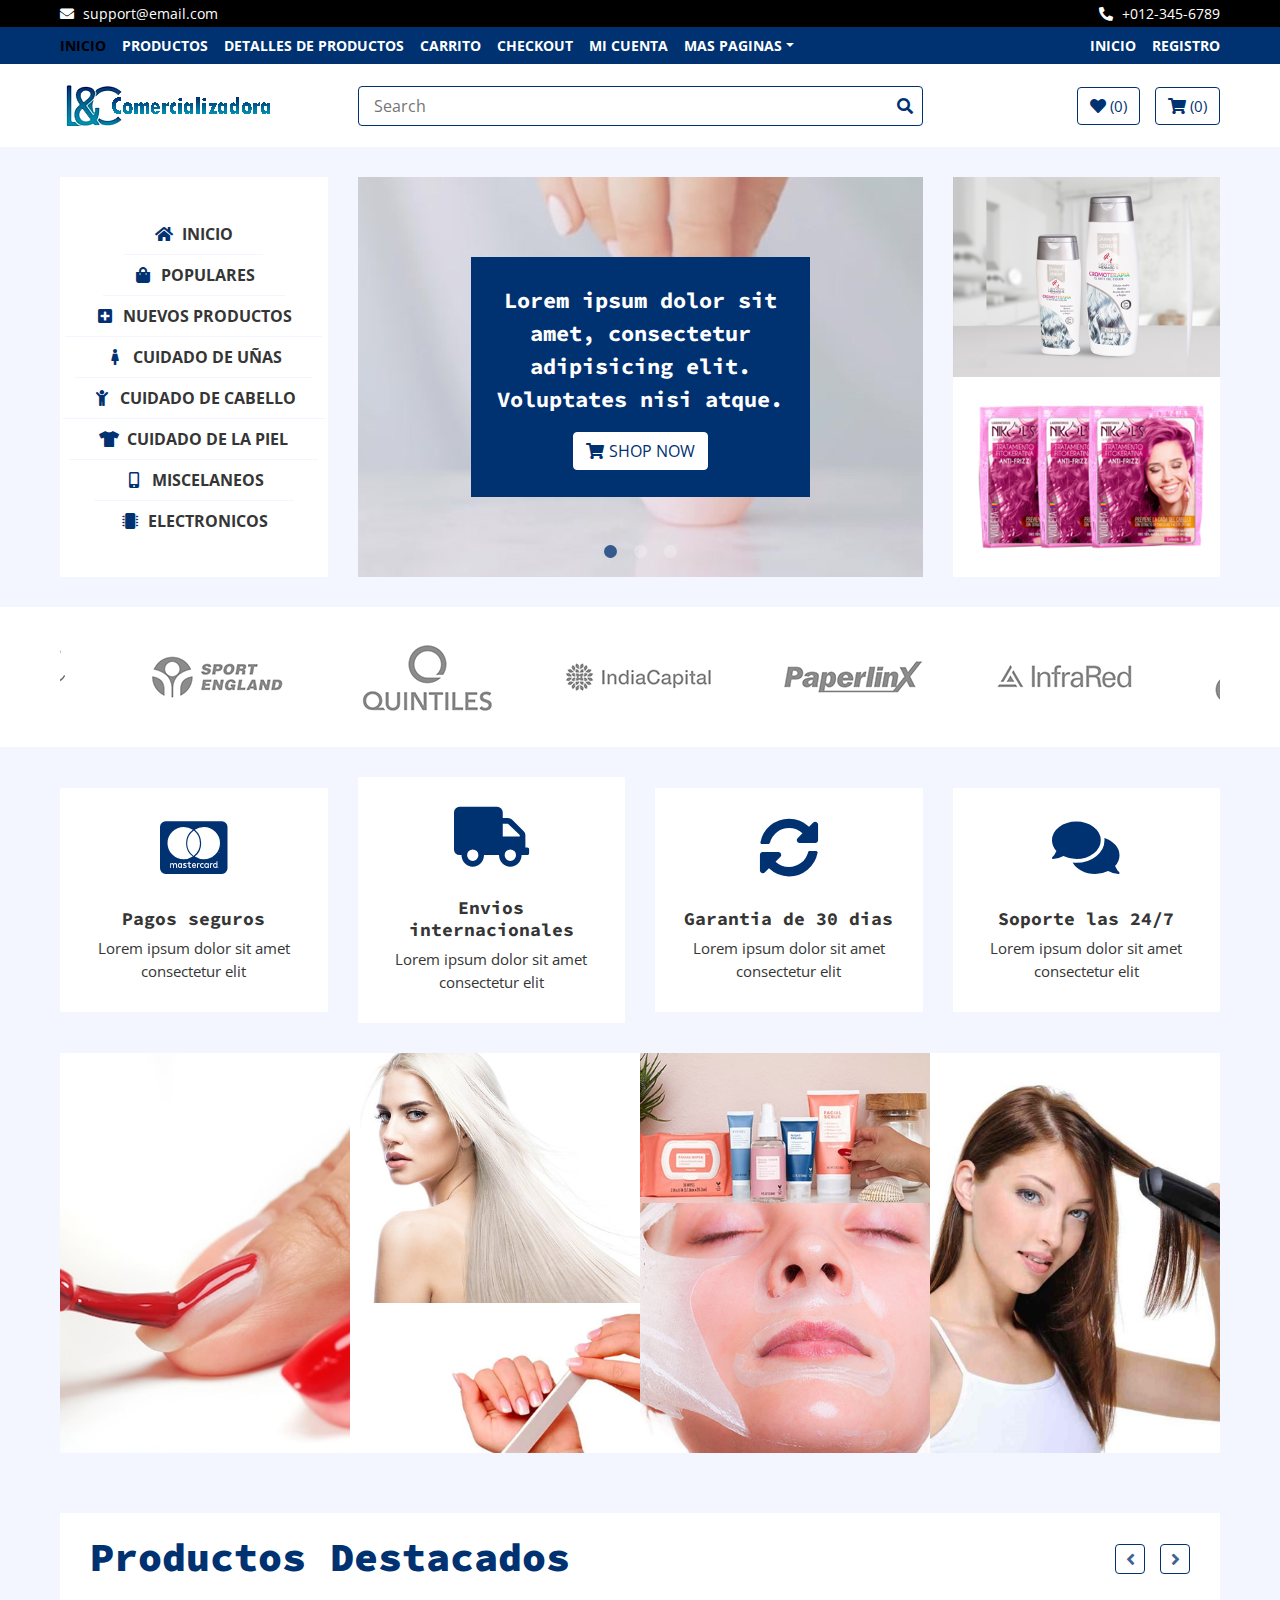
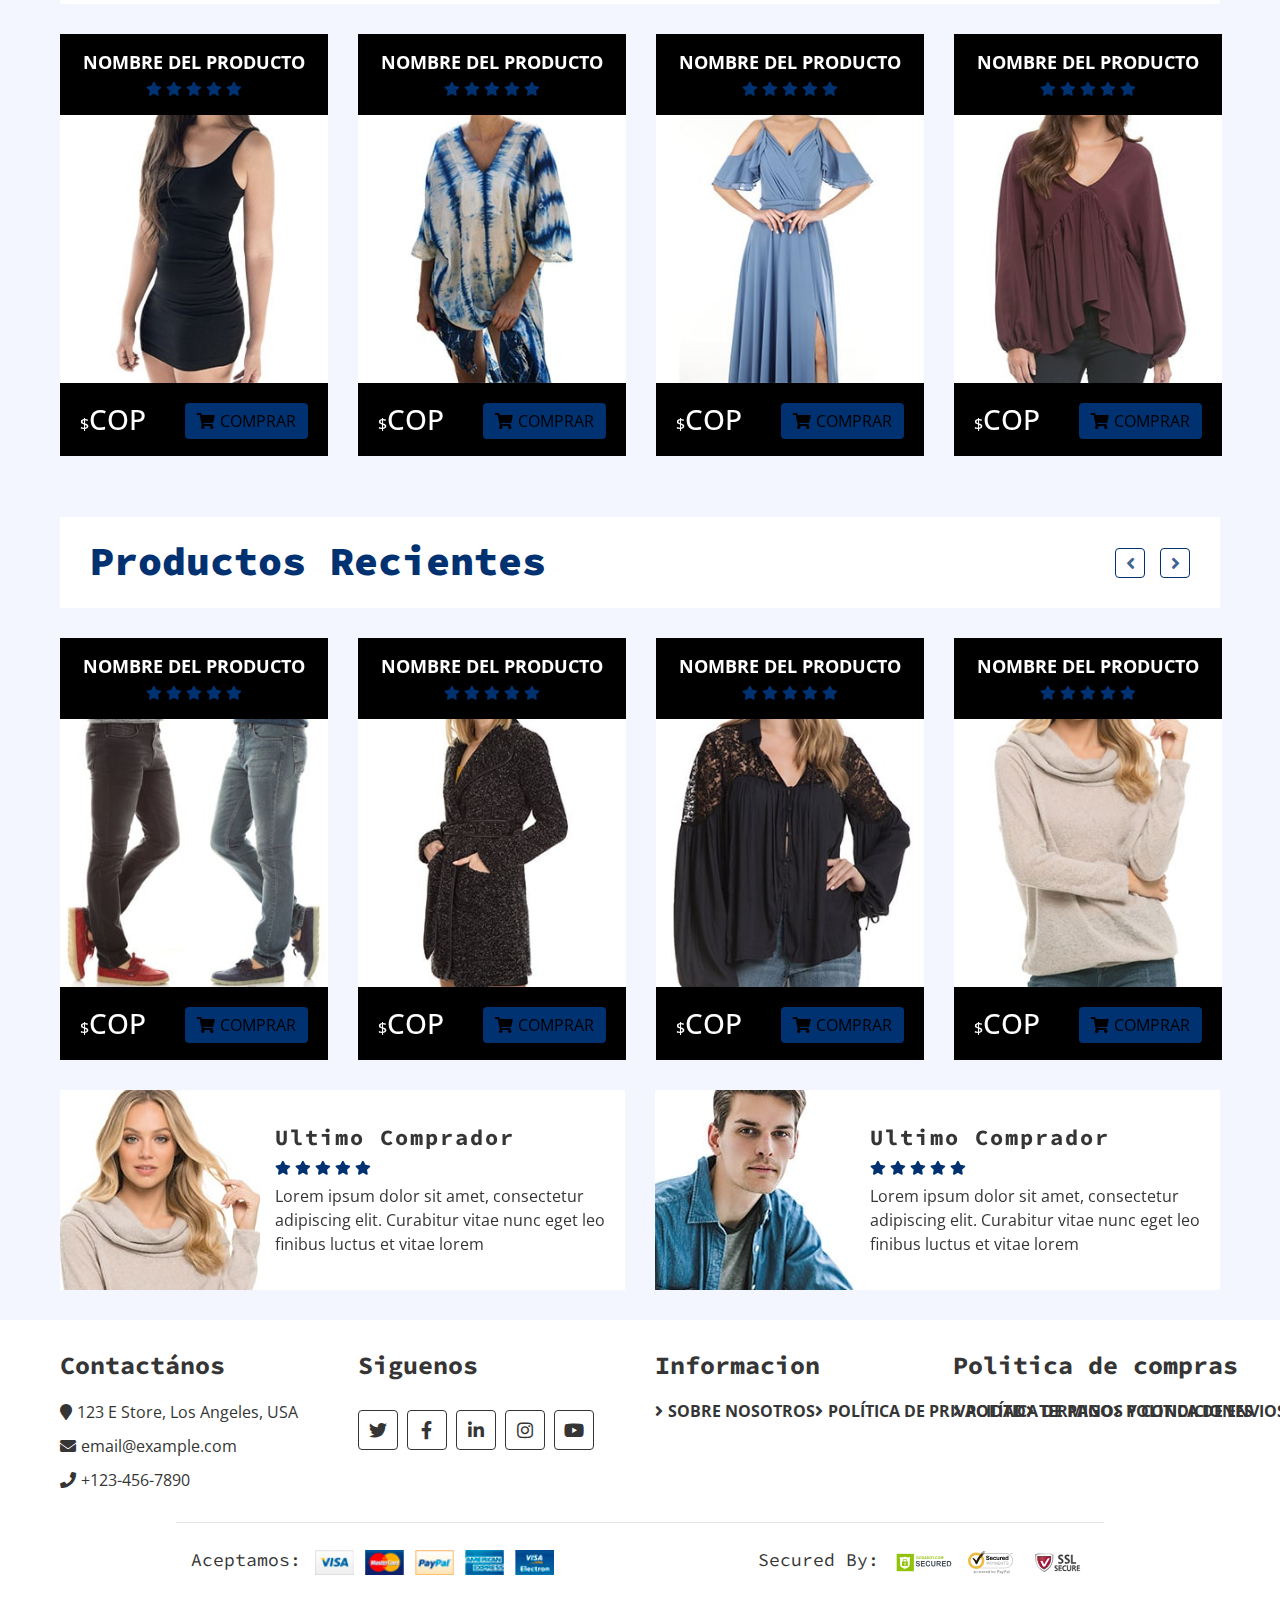
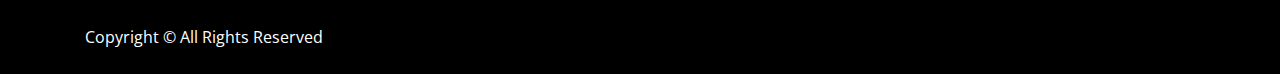
==== index.html @ 641bd8d0 "Prototipo LC" ====
<!DOCTYPE html>
<html lang="en">

<head>
    <meta charset="utf-8">
    <title>E Store - eCommerce HTML Template</title>
    <meta content="width=device-width, initial-scale=1.0" name="viewport">
    <meta content="eCommerce HTML Template Free Download" name="keywords">
    <meta content="eCommerce HTML Template Free Download" name="description">

    <!-- Favicon -->
    <link href="img/favicon.ico" rel="icon">

    <!-- Google Fonts -->
    <link href="https://fonts.googleapis.com/css?family=Open+Sans:300,400|Source+Code+Pro:700,900&display=swap"
        rel="stylesheet">

    <!-- CSS Libraries -->
    <link href="https://stackpath.bootstrapcdn.com/bootstrap/4.4.1/css/bootstrap.min.css" rel="stylesheet">
    <link href="https://cdnjs.cloudflare.com/ajax/libs/font-awesome/5.10.0/css/all.min.css" rel="stylesheet">
    <link href="lib/slick/slick.css" rel="stylesheet">
    <link href="lib/slick/slick-theme.css" rel="stylesheet">

    <!-- Template Stylesheet -->
    <link href="css/style.css" rel="stylesheet">
</head>
<style>
    ul {
        list-style-type: none;
        display: flex;
        margin: 0;
        padding: 0;
        width: 200px;
    }

    li {
        margin: 0 auto;
    }

    a {
        text-decoration: none;
        color: #fff;
        font-size: 16px;
        font-weight: bold;
        text-transform: uppercase;
        transition: color 0.3s ease;


    }

    a:hover {
        color: #f00;
    }
</style>

<body>
    <!-- Top bar Start -->
    <div class="top-bar">
        <div class="container-fluid">
            <div class="row">
                <div class="col-sm-6">
                    <i class="fa fa-envelope"></i>
                    support@email.com
                </div>
                <div class="col-sm-6">
                    <i class="fa fa-phone-alt"></i>
                    +012-345-6789
                </div>
            </div>
        </div>
    </div>
    <!-- Top bar End -->

    <!-- Nav Bar Start -->
    <div class="nav">
        <div class="container-fluid">
            <nav class="navbar navbar-expand-md bg-dark navbar-dark">
                <a href="#" class="navbar-brand">MENU</a>
                <button type="button" class="navbar-toggler" data-toggle="collapse" data-target="#navbarCollapse">
                    <span class="navbar-toggler-icon"></span>
                </button>

                <div class="collapse navbar-collapse justify-content-between" id="navbarCollapse">
                    <div class="navbar-nav mr-auto">
                        <a href="index.html" class="nav-item nav-link active">Inicio</a>
                        <a href="product-list.html" class="nav-item nav-link">Productos</a>
                        <a href="product-detail.html" class="nav-item nav-link">Detalles de Productos</a>
                        <a href="cart.html" class="nav-item nav-link">Carrito</a>
                        <a href="checkout.html" class="nav-item nav-link">Checkout</a>
                        <a href="my-account.html" class="nav-item nav-link">Mi Cuenta</a>
                        <div class="nav-item dropdown">
                            <a href="#" class="nav-link dropdown-toggle" data-toggle="dropdown">Mas Paginas</a>
                            <div class="dropdown-menu">
                                <a href="wishlist.html" class="dropdown-item">Lista Blanca</a>
                                <a href="login.html" class="dropdown-item">Inicio & Registro</a>
                                <a href="contact.html" class="dropdown-item">Contactenos</a>
                            </div>
                        </div>
                    </div>
                    <div class="navbar-nav ml-auto">

                            <a href="#" class="nav-item nav-link">Inicio</a>
                            <a href="#" class="nav-item nav-link">Registro</a>

        
                    </div>
                </div>
            </nav>
        </div>
    </div>
    <!-- Nav Bar End -->

    <!-- Bottom Bar Start -->
    <div class="bottom-bar">
        <div class="container-fluid">
            <div class="row align-items-center">
                <div class="col-md-3">
                    <div class="logo">
                        <a href="index.html">
                            <img src="img/logo.png" alt="Logo">
                        </a>
                    </div>
                </div>
                <div class="col-md-6">
                    <div class="search">
                        <input type="text" placeholder="Search">
                        <button><i class="fa fa-search"></i></button>
                    </div>
                </div>
                <div class="col-md-3">
                    <div class="user">
                        <a href="wishlist.html" class="btn wishlist">
                            <i class="fa fa-heart"></i>
                            <span>(0)</span>
                        </a>
                        <a href="cart.html" class="btn cart">
                            <i class="fa fa-shopping-cart"></i>
                            <span>(0)</span>
                        </a>
                    </div>
                </div>
            </div>
        </div>
    </div>
    <!-- Bottom Bar End -->

    <!-- Main Slider Start -->
    <div class="header">
        <div class="container-fluid">
            <div class="row">
                <div class="col-md-3">
                    <nav class="navbar bg-light">
                        <ul class="navbar-nav">
                            <li class="nav-item">
                                <a class="nav-link" href="#"><i class="fa fa-home"></i>Inicio</a>
                            </li>
                            <li class="nav-item">
                                <a class="nav-link" href="#"><i class="fa fa-shopping-bag"></i>Populares</a>
                            </li>
                            <li class="nav-item">
                                <a class="nav-link" href="#"><i class="fa fa-plus-square"></i>Nuevos productos</a>
                            </li>
                            <li class="nav-item">
                                <a class="nav-link" href="#"><i class="fa fa-female"></i>Cuidado de uñas</a>
                            </li>
                            <li class="nav-item">
                                <a class="nav-link" href="#"><i class="fa fa-child"></i>Cuidado de cabello</a>
                            </li>
                            <li class="nav-item">
                                <a class="nav-link" href="#"><i class="fa fa-tshirt"></i>Cuidado de la piel</a>
                            </li>
                            <li class="nav-item">
                                <a class="nav-link" href="#"><i class="fa fa-mobile-alt"></i>Miscelaneos</a>
                            </li>
                            <li class="nav-item">
                                <a class="nav-link" href="#"><i class="fa fa-microchip"></i>Electronicos</a>
                            </li>
                        </ul>
                    </nav>
                </div>
                <div class="col-md-6">
                    <div class="header-slider normal-slider">
                        <div class="header-slider-item">
                            <img src="img/slider-1.jpg" alt="Slider Image" />
                            <div class="header-slider-caption">
                                <p>Lorem ipsum dolor sit amet, consectetur adipisicing elit. Voluptates nisi atque.</p>
                                <a class="btn" href=""><i class="fa fa-shopping-cart"></i>Shop Now</a>
                            </div>
                        </div>
                        <div class="header-slider-item">
                            <img src="img/slider-2.jpg" alt="Slider Image" />
                            <div class="header-slider-caption">
                                <p>Lorem ipsum dolor sit amet, consectetur adipisicing elit. Voluptates nisi atque.</p>
                                <a class="btn" href=""><i class="fa fa-shopping-cart"></i>Shop Now</a>
                            </div>
                        </div>
                        <div class="header-slider-item">
                            <img src="img/slider-3.jpg" alt="Slider Image" />
                            <div class="header-slider-caption">
                                <p>Lorem ipsum dolor sit amet, consectetur adipisicing elit. Voluptates nisi atque.</p>
                                <a class="btn" href=""><i class="fa fa-shopping-cart"></i>Shop Now</a>
                            </div>
                        </div>
                    </div>
                </div>
                <div class="col-md-3">
                    <div class="header-img">
                        <div class="img-item">
                            <img src="img/category-1.jpg" />
                            <a class="img-text" href="">
                                <p>Lorem ipsum dolor sit amet, consectetur adipisicing elit. Voluptates nisi atque.</p>
                            </a>
                        </div>
                        <div class="img-item">
                            <img src="img/category-2.jpg" />
                            <a class="img-text" href="">
                                <p>Lorem ipsum dolor sit amet, consectetur adipisicing elit. Voluptates nisi atque.</p>
                            </a>
                        </div>
                    </div>
                </div>
            </div>
        </div>
    </div>
    <!-- Main Slider End -->

    <!-- Brand Start -->
    <div class="brand">
        <div class="container-fluid">
            <div class="brand-slider">
                <div class="brand-item"><img src="img/brand-1.png" alt=""></div>
                <div class="brand-item"><img src="img/brand-2.png" alt=""></div>
                <div class="brand-item"><img src="img/brand-3.png" alt=""></div>
                <div class="brand-item"><img src="img/brand-4.png" alt=""></div>
                <div class="brand-item"><img src="img/brand-5.png" alt=""></div>
                <div class="brand-item"><img src="img/brand-6.png" alt=""></div>
            </div>
        </div>
    </div>
    <!-- Brand End -->

    <!-- Feature Start-->
    <div class="feature">
        <div class="container-fluid">
            <div class="row align-items-center">
                <div class="col-lg-3 col-md-6 feature-col">
                    <div class="feature-content">
                        <i class="fab fa-cc-mastercard"></i>
                        <h2>Pagos seguros</h2>
                        <p>
                            Lorem ipsum dolor sit amet consectetur elit
                        </p>
                    </div>
                </div>
                <div class="col-lg-3 col-md-6 feature-col">
                    <div class="feature-content">
                        <i class="fa fa-truck"></i>
                        <h2>Envios internacionales</h2>
                        <p>
                            Lorem ipsum dolor sit amet consectetur elit
                        </p>
                    </div>
                </div>
                <div class="col-lg-3 col-md-6 feature-col">
                    <div class="feature-content">
                        <i class="fa fa-sync-alt"></i>
                        <h2>Garantia de 30 dias</h2>
                        <p>
                            Lorem ipsum dolor sit amet consectetur elit
                        </p>
                    </div>
                </div>
                <div class="col-lg-3 col-md-6 feature-col">
                    <div class="feature-content">
                        <i class="fa fa-comments"></i>
                        <h2>Soporte las 24/7</h2>
                        <p>
                            Lorem ipsum dolor sit amet consectetur elit
                        </p>
                    </div>
                </div>
            </div>
        </div>
    </div>
    <!-- Feature End-->

    <!-- Category Start-->
    <div class="category">
        <div class="container-fluid">
            <div class="row">
                <div class="col-md-3">
                    <div class="category-item ch-400">
                        <img src="img/category-3.jpg" />
                        <a class="category-name" href="">
                            <p>SLorem ipsum dolor sit amet consectetur elite</p>
                        </a>
                    </div>
                </div>
                <div class="col-md-3">
                    <div class="category-item ch-250">
                        <img src="img/category-4.jpg" />
                        <a class="category-name" href="">
                            <p>Lorem ipsum dolor sit amet consectetur elit</p>
                        </a>
                    </div>
                    <div class="category-item ch-150">
                        <img src="img/category-5.jpg" />
                        <a class="category-name" href="">
                            <p>Lorem ipsum dolor sit amet consectetur elit</p>
                        </a>
                    </div>
                </div>
                <div class="col-md-3">
                    <div class="category-item ch-150">
                        <img src="img/category-6.jpg" />
                        <a class="category-name" href="">
                            <p>Lorem ipsum dolor sit amet consectetur elit</p>
                        </a>
                    </div>
                    <div class="category-item ch-250">
                        <img src="img/category-7.jpg" />
                        <a class="category-name" href="">
                            <p>Lorem ipsum dolor sit amet consectetur elit</p>
                        </a>
                    </div>
                </div>
                <div class="col-md-3">
                    <div class="category-item ch-400">
                        <img src="img/category-8.jpg" />
                        <a class="category-name" href="">
                            <p>Lorem ipsum dolor sit amet consectetur elit</p>
                        </a>
                    </div>
                </div>
            </div>
        </div>
    </div>
    <!-- Category End-->



    <!-- Featured Product Start -->
    <div class="featured-product product">
        <div class="container-fluid">
            <div class="section-header">
                <h1>Productos Destacados</h1>
            </div>
            <div class="row align-items-center product-slider product-slider-4">
                <div class="col-lg-3">
                    <div class="product-item">
                        <div class="product-title">
                            <a href="#">Nombre del producto</a>
                            <div class="ratting">
                                <i class="fa fa-star"></i>
                                <i class="fa fa-star"></i>
                                <i class="fa fa-star"></i>
                                <i class="fa fa-star"></i>
                                <i class="fa fa-star"></i>
                            </div>
                        </div>
                        <div class="product-image">
                            <a href="product-detail.html">
                                <img src="img/product-1.jpg" alt="Product Image">
                            </a>
                            <div class="product-action">
                                <a href="#"><i class="fa fa-cart-plus"></i></a>
                                <a href="#"><i class="fa fa-heart"></i></a>
                                <a href="#"><i class="fa fa-search"></i></a>
                            </div>
                        </div>
                        <div class="product-price">
                            <h3><span>$</span>COP</h3>
                            <a class="btn" href=""><i class="fa fa-shopping-cart"></i>Comprar</a>
                        </div>
                    </div>
                </div>
                <div class="col-lg-3">
                    <div class="product-item">
                        <div class="product-title">
                            <a href="#">Nombre del producto</a>
                            <div class="ratting">
                                <i class="fa fa-star"></i>
                                <i class="fa fa-star"></i>
                                <i class="fa fa-star"></i>
                                <i class="fa fa-star"></i>
                                <i class="fa fa-star"></i>
                            </div>
                        </div>
                        <div class="product-image">
                            <a href="product-detail.html">
                                <img src="img/product-2.jpg" alt="Product Image">
                            </a>
                            <div class="product-action">
                                <a href="#"><i class="fa fa-cart-plus"></i></a>
                                <a href="#"><i class="fa fa-heart"></i></a>
                                <a href="#"><i class="fa fa-search"></i></a>
                            </div>
                        </div>
                        <div class="product-price">
                            <h3><span>$</span>COP</h3>
                            <a class="btn" href=""><i class="fa fa-shopping-cart"></i>Comprar</a>
                        </div>
                    </div>
                </div>
                <div class="col-lg-3">
                    <div class="product-item">
                        <div class="product-title">
                            <a href="#">Nombre del producto</a>
                            <div class="ratting">
                                <i class="fa fa-star"></i>
                                <i class="fa fa-star"></i>
                                <i class="fa fa-star"></i>
                                <i class="fa fa-star"></i>
                                <i class="fa fa-star"></i>
                            </div>
                        </div>
                        <div class="product-image">
                            <a href="product-detail.html">
                                <img src="img/product-3.jpg" alt="Product Image">
                            </a>
                            <div class="product-action">
                                <a href="#"><i class="fa fa-cart-plus"></i></a>
                                <a href="#"><i class="fa fa-heart"></i></a>
                                <a href="#"><i class="fa fa-search"></i></a>
                            </div>
                        </div>
                        <div class="product-price">
                            <h3><span>$</span>COP</h3>
                            <a class="btn" href=""><i class="fa fa-shopping-cart"></i>Comprar</a>
                        </div>
                    </div>
                </div>
                <div class="col-lg-3">
                    <div class="product-item">
                        <div class="product-title">
                            <a href="#">Nombre del producto</a>
                            <div class="ratting">
                                <i class="fa fa-star"></i>
                                <i class="fa fa-star"></i>
                                <i class="fa fa-star"></i>
                                <i class="fa fa-star"></i>
                                <i class="fa fa-star"></i>
                            </div>
                        </div>
                        <div class="product-image">
                            <a href="product-detail.html">
                                <img src="img/product-4.jpg" alt="Product Image">
                            </a>
                            <div class="product-action">
                                <a href="#"><i class="fa fa-cart-plus"></i></a>
                                <a href="#"><i class="fa fa-heart"></i></a>
                                <a href="#"><i class="fa fa-search"></i></a>
                            </div>
                        </div>
                        <div class="product-price">
                            <h3><span>$</span>COP</h3>
                            <a class="btn" href=""><i class="fa fa-shopping-cart"></i>Comprar</a>
                        </div>
                    </div>
                </div>
                <div class="col-lg-3">
                    <div class="product-item">
                        <div class="product-title">
                            <a href="#">Nombre del producto</a>
                            <div class="ratting">
                                <i class="fa fa-star"></i>
                                <i class="fa fa-star"></i>
                                <i class="fa fa-star"></i>
                                <i class="fa fa-star"></i>
                                <i class="fa fa-star"></i>
                            </div>
                        </div>
                        <div class="product-image">
                            <a href="product-detail.html">
                                <img src="img/product-5.jpg" alt="Product Image">
                            </a>
                            <div class="product-action">
                                <a href="#"><i class="fa fa-cart-plus"></i></a>
                                <a href="#"><i class="fa fa-heart"></i></a>
                                <a href="#"><i class="fa fa-search"></i></a>
                            </div>
                        </div>
                        <div class="product-price">
                            <h3><span>$</span>COP</h3>
                            <a class="btn" href=""><i class="fa fa-shopping-cart"></i>Comprar</a>
                        </div>
                    </div>
                </div>
            </div>
        </div>
    </div>
    <!-- Featured Product End -->


    <!-- Recent Product Start -->
    <div class="recent-product product">
        <div class="container-fluid">
            <div class="section-header">
                <h1>Productos Recientes</h1>
            </div>
            <div class="row align-items-center product-slider product-slider-4">
                <div class="col-lg-3">
                    <div class="product-item">
                        <div class="product-title">
                            <a href="#">Nombre del producto</a>
                            <div class="ratting">
                                <i class="fa fa-star"></i>
                                <i class="fa fa-star"></i>
                                <i class="fa fa-star"></i>
                                <i class="fa fa-star"></i>
                                <i class="fa fa-star"></i>
                            </div>
                        </div>
                        <div class="product-image">
                            <a href="product-detail.html">
                                <img src="img/product-6.jpg" alt="Product Image">
                            </a>
                            <div class="product-action">
                                <a href="#"><i class="fa fa-cart-plus"></i></a>
                                <a href="#"><i class="fa fa-heart"></i></a>
                                <a href="#"><i class="fa fa-search"></i></a>
                            </div>
                        </div>
                        <div class="product-price">
                            <h3><span>$</span>COP</h3>
                            <a class="btn" href=""><i class="fa fa-shopping-cart"></i>Comprar</a>
                        </div>
                    </div>
                </div>
                <div class="col-lg-3">
                    <div class="product-item">
                        <div class="product-title">
                            <a href="#">Nombre del producto</a>
                            <div class="ratting">
                                <i class="fa fa-star"></i>
                                <i class="fa fa-star"></i>
                                <i class="fa fa-star"></i>
                                <i class="fa fa-star"></i>
                                <i class="fa fa-star"></i>
                            </div>
                        </div>
                        <div class="product-image">
                            <a href="product-detail.html">
                                <img src="img/product-7.jpg" alt="Product Image">
                            </a>
                            <div class="product-action">
                                <a href="#"><i class="fa fa-cart-plus"></i></a>
                                <a href="#"><i class="fa fa-heart"></i></a>
                                <a href="#"><i class="fa fa-search"></i></a>
                            </div>
                        </div>
                        <div class="product-price">
                            <h3><span>$</span>COP</h3>
                            <a class="btn" href=""><i class="fa fa-shopping-cart"></i>Comprar</a>
                        </div>
                    </div>
                </div>
                <div class="col-lg-3">
                    <div class="product-item">
                        <div class="product-title">
                            <a href="#">Nombre del producto</a>
                            <div class="ratting">
                                <i class="fa fa-star"></i>
                                <i class="fa fa-star"></i>
                                <i class="fa fa-star"></i>
                                <i class="fa fa-star"></i>
                                <i class="fa fa-star"></i>
                            </div>
                        </div>
                        <div class="product-image">
                            <a href="product-detail.html">
                                <img src="img/product-8.jpg" alt="Product Image">
                            </a>
                            <div class="product-action">
                                <a href="#"><i class="fa fa-cart-plus"></i></a>
                                <a href="#"><i class="fa fa-heart"></i></a>
                                <a href="#"><i class="fa fa-search"></i></a>
                            </div>
                        </div>
                        <div class="product-price">
                            <h3><span>$</span>COP</h3>
                            <a class="btn" href=""><i class="fa fa-shopping-cart"></i>Comprar</a>
                        </div>
                    </div>
                </div>
                <div class="col-lg-3">
                    <div class="product-item">
                        <div class="product-title">
                            <a href="#">Nombre del producto</a>
                            <div class="ratting">
                                <i class="fa fa-star"></i>
                                <i class="fa fa-star"></i>
                                <i class="fa fa-star"></i>
                                <i class="fa fa-star"></i>
                                <i class="fa fa-star"></i>
                            </div>
                        </div>
                        <div class="product-image">
                            <a href="product-detail.html">
                                <img src="img/product-9.jpg" alt="Product Image">
                            </a>
                            <div class="product-action">
                                <a href="#"><i class="fa fa-cart-plus"></i></a>
                                <a href="#"><i class="fa fa-heart"></i></a>
                                <a href="#"><i class="fa fa-search"></i></a>
                            </div>
                        </div>
                        <div class="product-price">
                            <h3><span>$</span>COP</h3>
                            <a class="btn" href=""><i class="fa fa-shopping-cart"></i>Comprar</a>
                        </div>
                    </div>
                </div>
                <div class="col-lg-3">
                    <div class="product-item">
                        <div class="product-title">
                            <a href="#">Nombre del producto</a>
                            <div class="ratting">
                                <i class="fa fa-star"></i>
                                <i class="fa fa-star"></i>
                                <i class="fa fa-star"></i>
                                <i class="fa fa-star"></i>
                                <i class="fa fa-star"></i>
                            </div>
                        </div>
                        <div class="product-image">
                            <a href="product-detail.html">
                                <img src="img/product-10.jpg" alt="Product Image">
                            </a>
                            <div class="product-action">
                                <a href="#"><i class="fa fa-cart-plus"></i></a>
                                <a href="#"><i class="fa fa-heart"></i></a>
                                <a href="#"><i class="fa fa-search"></i></a>
                            </div>
                        </div>
                        <div class="product-price">
                            <h3><span>$</span>COP</h3>
                            <a class="btn" href=""><i class="fa fa-shopping-cart"></i>Comprar</a>
                        </div>
                    </div>
                </div>
            </div>
        </div>
    </div>
    <!-- Recent Product End -->

    <!-- Review Start -->
    <div class="review">
        <div class="container-fluid">
            <div class="row align-items-center review-slider normal-slider">
                <div class="col-md-6">
                    <div class="review-slider-item">
                        <div class="review-img">
                            <img src="img/review-1.jpg" alt="Image">
                        </div>
                        <div class="review-text">
                            <h2>Ultimo Comprador</h2>
                            <h3></h3>
                            <div class="ratting">
                                <i class="fa fa-star"></i>
                                <i class="fa fa-star"></i>
                                <i class="fa fa-star"></i>
                                <i class="fa fa-star"></i>
                                <i class="fa fa-star"></i>
                            </div>
                            <p>
                                Lorem ipsum dolor sit amet, consectetur adipiscing elit. Curabitur vitae nunc eget leo
                                finibus luctus et vitae lorem
                            </p>
                        </div>
                    </div>
                </div>
                <div class="col-md-6">
                    <div class="review-slider-item">
                        <div class="review-img">
                            <img src="img/review-2.jpg" alt="Image">
                        </div>
                        <div class="review-text">
                            <h2>Ultimo Comprador</h2>
                            <h3></h3>
                            <div class="ratting">
                                <i class="fa fa-star"></i>
                                <i class="fa fa-star"></i>
                                <i class="fa fa-star"></i>
                                <i class="fa fa-star"></i>
                                <i class="fa fa-star"></i>
                            </div>
                            <p>
                                Lorem ipsum dolor sit amet, consectetur adipiscing elit. Curabitur vitae nunc eget leo
                                finibus luctus et vitae lorem
                            </p>
                        </div>
                    </div>
                </div>
                <div class="col-md-6">
                    <div class="review-slider-item">
                        <div class="review-img">
                            <img src="img/review-3.jpg" alt="Image">
                        </div>
                        <div class="review-text">
                            <h2>Ultimo Comprador</h2>
                            <h3></h3>
                            <div class="ratting">
                                <i class="fa fa-star"></i>
                                <i class="fa fa-star"></i>
                                <i class="fa fa-star"></i>
                                <i class="fa fa-star"></i>
                                <i class="fa fa-star"></i>
                            </div>
                            <p>
                                Lorem ipsum dolor sit amet, consectetur adipiscing elit. Curabitur vitae nunc eget leo
                                finibus luctus et vitae lorem
                            </p>
                        </div>
                    </div>
                </div>
            </div>
        </div>
    </div>
    <!-- Review End -->

    <!-- Footer Start -->
    <div class="footer">
        <div class="container-fluid">
            <div class="row">
                <div class="col-lg-3 col-md-6">
                    <div class="footer-widget">
                        <h2>Contactános</h2>
                        <div class="contact-info">
                            <p><i class="fa fa-map-marker"></i>123 E Store, Los Angeles, USA</p>
                            <p><i class="fa fa-envelope"></i>email@example.com</p>
                            <p><i class="fa fa-phone"></i>+123-456-7890</p>
                        </div>
                    </div>
                </div>

                <div class="col-lg-3 col-md-6">
                    <div class="footer-widget">
                        <h2>Siguenos</h2>
                        <div class="contact-info">
                            <div class="social">
                                <a href=""><i class="fab fa-twitter"></i></a>
                                <a href=""><i class="fab fa-facebook-f"></i></a>
                                <a href=""><i class="fab fa-linkedin-in"></i></a>
                                <a href=""><i class="fab fa-instagram"></i></a>
                                <a href=""><i class="fab fa-youtube"></i></a>
                            </div>
                        </div>
                    </div>
                </div>

                <div class="col-lg-3 col-md-6">
                    <div class="footer-widget">
                        <h2>Informacion</h2>
                        <ul>
                            <li><a href="#">Sobre Nosotros</a></li>
                            <li><a href="#">Política de privacidad</a></li>
                            <li><a href="#">Terminos y Condiciones</a></li>
                        </ul>
                    </div>
                </div>

                <div class="col-lg-3 col-md-6">
                    <div class="footer-widget">
                        <h2>Politica de compras</h2>
                        <ul>
                            <li><a href="#">Política de pago</a></li>
                            <li><a href="#">Politica de envios</a></li>
                            <li><a href="#">Política de devoluciones</a></li>
                        </ul>
                    </div>
                </div>
            </div>

            <div class="row payment align-items-center">
                <div class="col-md-6">
                    <div class="payment-method">
                        <h2>Aceptamos:</h2>
                        <img src="img/payment-method.png" alt="Payment Method" />
                    </div>
                </div>
                <div class="col-md-6">
                    <div class="payment-security">
                        <h2>Secured By:</h2>
                        <img src="img/godaddy.svg" alt="Payment Security" />
                        <img src="img/norton.svg" alt="Payment Security" />
                        <img src="img/ssl.svg" alt="Payment Security" />
                    </div>
                </div>
            </div>
        </div>
    </div>
    <!-- Footer End -->

    <!-- Footer Bottom Start -->
    <div class="footer-bottom">
        <div class="container">
            <div class="row">
                <div class="col-md-6 copyright">
                    <p>Copyright &copy; All Rights Reserved</p>
                </div>

                <div class="col-md-6 template-by">
                    <p></p>
                </div>
            </div>
        </div>
    </div>
    <!-- Footer Bottom End -->

    <!-- Back to Top -->
    <a href="#" class="back-to-top"><i class="fa fa-chevron-up"></i></a>

    <!-- JavaScript Libraries -->
    <script src="https://code.jquery.com/jquery-3.4.1.min.js"></script>
    <script src="https://stackpath.bootstrapcdn.com/bootstrap/4.4.1/js/bootstrap.bundle.min.js"></script>
    <script src="lib/easing/easing.min.js"></script>
    <script src="lib/slick/slick.min.js"></script>

    <!-- Template Javascript -->
    <script src="js/main.js"></script>
</body>

</html>
---- css/style.css ----
/**********************************/
/********** General CSS ***********/
/**********************************/
body {
    color: #353535;
    font-family: 'Open Sans', sans-serif;
    font-weight: 400;
    background: #f3f6ff;
}

a {
    color: #003171;
}

a:hover,
a:active,
a:focus {
    color: #353535;
    outline: none;
    text-decoration: none;
}

h1 {
    font-family: 'Source Code Pro', monospace;
    font-weight: 900;
}

h2 {
    font-family: 'Source Code Pro', monospace;
    font-weight: 700;
}

@media(min-width: 992px) {
    .container-fluid {
        padding-right: 60px;
        padding-left: 60px;
    }
}

/**********************************/
/******** Back to Top CSS *********/
/**********************************/
.back-to-top {
    position: fixed;
    display: none;
    background: #003171;
    color: #ffffff;
    width: 40px;
    height: 40px;
    text-align: center;
    line-height: 1;
    font-size: 16px;
    border-radius: 4px;
    right: 15px;
    bottom: 15px;
    transition: background 0.5s;
    z-index: 11;
}

.back-to-top i {
    padding-top: 12px;
    color: #ffffff;
}

/**********************************/
/********* Form Input CSS *********/
/**********************************/
.form-control,
.custom-select {
    width: 100%;
    height: 35px;
    padding: 0 15px;
    color: #999999;
    border: 1px solid #dddddd;
    margin-bottom: 15px
}

.form-control:focus,
.custom-select:focus {
    box-shadow: none;
    border-color: #003171;
}

.custom-radio,
.custom-checkbox {
    margin-bottom: 15px;
}

.custom-radio .custom-control-label::before,
.custom-checkbox .custom-control-label::before {
    background: #dddddd;
    border-color: #dddddd;
}

.custom-radio .custom-control-input:checked~.custom-control-label::before,
.custom-checkbox .custom-control-input:checked~.custom-control-label::before {
    color: #ffffff;
    background: #003171;
    border-color: #003171;
    box-shadow: none;
}

.btn {
    color: #003171;
    background: #ffffff;
    border: 1px solid #003171;
}

.btn:hover,
.btn:active,
.btn:focus {
    color: #ffffff;
    background: #003171;
    box-shadow: none;
}

/**********************************/
/******* Normal Slider CSS ********/
/**********************************/
.normal-slider .slick-prev,
.normal-slider .slick-next {
    width: 40px;
    height: 40px;
    z-index: 1;
    opacity: 0;
    transition: .5s;
    background: #003171;
    border-radius: 4px;
}

.normal-slider .slick-prev {
    left: 55px;
}

.normal-slider .slick-next {
    right: 55px;
}

.normal-slider.slick-slider:hover .slick-prev {
    left: 15px;
    opacity: 1;
}

.normal-slider.slick-slider:hover .slick-next {
    right: 15px;
    opacity: 1;
}

.normal-slider .slick-prev:hover,
.normal-slider .slick-prev:focus,
.normal-slider .slick-next:hover,
.normal-slider .slick-next:focus {
    background: rgba(0, 0, 0, .7);
}

.normal-slider .slick-prev:hover::before,
.normal-slider .slick-prev:focus::before,
.normal-slider .slick-next:hover::before,
.normal-slider .slick-next:focus::before {
    color: #003171;
}

.normal-slider .slick-prev::before,
.normal-slider .slick-next::before {
    font-family: "Font Awesome 5 Free";
    font-weight: 900;
    font-size: 30px;
    color: #ffffff;
}

.normal-slider .slick-prev::before {
    content: "\f104";
}

.normal-slider .slick-next::before {
    content: "\f105";
}

.normal-slider .slick-dots {
    bottom: 15px;
}

.normal-slider .slick-dots li button:before {
    color: #ffffff;
    font-size: 15px;
}

.normal-slider .slick-dots li.slick-active button:before {
    color: #003171;
}

.slick-dotted.slick-slider {
    margin-bottom: 0;
}

/**********************************/
/********** Top Bar CSS ***********/
/**********************************/
.top-bar {
    padding: 3px 0;
    font-size: 14px;
    color: #ffffff;
    background: #000000;
}

.top-bar i {
    margin-right: 5px;
}

.top-bar .col-sm-6:first-child {
    text-align: left;
}

.top-bar .col-sm-6:last-child {
    text-align: right;
}

@media (max-width: 575.98px) {
    .top-bar {
        border-bottom: 1px solid rgba(255,255,255,.1);
    }
    
    .top-bar .col-sm-6:first-child,
    .top-bar .col-sm-6:last-child {
        text-align: center;
    }
}

/**********************************/
/*********** Nav Bar CSS **********/
/**********************************/
.nav {
    position: relative;
}

@media (min-width: 992px) {
    .nav .container-fluid {
        padding-left: 52px;
        padding-right: 52px;
    }
}

.nav .navbar {
    height: 100%;
    padding: 0;
}

.nav .dropdown-menu {
    margin-top: 0;
    border: 0;
    border-radius: 0;
    background: #ffffff;
}

.nav .dropdown-menu a.active {
    color: #353535;
    background: #f8f9fa;
}

@media (min-width: 768px) {
    .nav,
    .nav .navbar {
        background: #003171 !important;
    }
    
    .nav .navbar-brand {
        display: none;
    }
    
    .nav .navbar-dark a.nav-link {
        color: #ffffff;
        font-size: 14px;
        text-transform: uppercase;
    }
    
    .nav .navbar-dark a.nav-link:hover,
    .nav .navbar-dark a.nav-link.active {
        color: #000000;
    }
}

@media (max-width: 768px) {
    .nav {
        padding: 5px 0;
    }
    
    .nav,
    .nav .navbar {
        background: #003171 !important;
    }
    
    .nav a.nav-link {
        padding: 5px 0;
    }
    
    .nav .dropdown-menu {
        box-shadow: none;
    }
}

/**********************************/
/********* Bottom Bar CSS *********/
/**********************************/
.bottom-bar {
    padding: 15px 0;
    background: #ffffff;
    margin-bottom: 30px;
}

.bottom-bar .logo {
    text-align: left;
    overflow: hidden;
}

.bottom-bar .logo a img {
    max-height: 60px;
}

.bottom-bar .search {
    width: 100%;
}

.bottom-bar .search input[type=text] {
    width: 100%;
    height: 40px;
    padding: 0 15px;
    color: #666666;
    border: 1px solid #003171;
    border-radius: 4px;
}

.bottom-bar .search button {
    position: absolute;
    width: 40px;
    height: 38px;
    top: 1px;
    right: 16px;
    padding: 0 15px;
    border: none;
    background: none;
    color: #003171;
    border-radius: 0 2px 2px 0;
}

.bottom-bar .search button:hover {
    background: #003171;
    color: #ffffff;
}

.bottom-bar .user {
    font-size: 0;
    text-align: right;
}

.bottom-bar .user .wishlist {
    margin-right: 15px;
}

.bottom-bar .user .cart i,
.bottom-bar .user .wishlist i {
    color: #003171;
}

.bottom-bar .user .cart span,
.bottom-bar .user .wishlist span {
    color: #003171;
    font-size: 15px;
}

.bottom-bar .user .cart:hover i,
.bottom-bar .user .wishlist:hover i,
.bottom-bar .user .cart:hover span,
.bottom-bar .user .wishlist:hover span {
    color: #ffffff;
}

@media (min-width: 768px) {
    .bottom-bar {
        max-height: 90px;
    }
}

@media (max-width: 767.98px) {
    .bottom-bar .logo,
    .bottom-bar .search,
    .bottom-bar .user {
        text-align: center;
        margin-bottom: 15px;
    }
    
    .bottom-bar .user {
        margin-bottom: 0;
    }
}

/**********************************/
/*********** Header CSS ***********/
/**********************************/
.header {
    position: relative;
}

.header .col-md-3,
.header .col-md-6 {
    margin-bottom: 30px;
}

.header .navbar {
    padding: 0;
    height: 100%;
    max-height: 400px;
    overflow: hidden;
    background: #ffffff !important;
}

.header .navbar-nav {
    width: 100%;
    padding: 15px 0;
}

.header .navbar li {
    padding: 0 30px;
    border-bottom: 1px solid #f3f6ff;
}

.header .navbar li:last-child {
    border-bottom: none;
}

.header .navbar a {
    color: #353535;
}
.header .navbar a:hover {
    color: #003171;
}

.header .navbar i {
    color: #003171;
    width: 20px;
    text-align: center;
    margin-right: 8px;
}

.header .navbar a:hover i {
    color: #353535;
}

.header-slider {
    position: relative;
    width: 100%;
}

.header-slider .header-slider-item {
    position: relative;
}

.header-slider .header-slider-caption {
    position: absolute;
    top: 20%;
    left: 20%;
    width: 60%;
    height: 60%;
    padding: 15px;
    display: flex;
    flex-direction: column;
    align-items: center;
    justify-content: center;
    background: #003171;
    transition: all 0.3s;
    z-index: 1;
}

.header-slider .header-slider-caption p {
    text-align: center;
    color: #ffffff;
    font-size: 22px;
    font-family: 'Source Code Pro', monospace;
    font-weight: 700;
}

.header-slider .header-slider-caption .btn {
    border-color: #ffffff;
}

.header-slider .header-slider-caption .btn i {
    margin-right: 5px;
}

.header .header-img {
    position: relative;
    display: flex;
    flex-wrap: wrap;
    align-items: center;
    height: 100%;
    max-height: 400px;
    overflow: hidden;
    background: #ffffff;
}

.header .img-item {
    position: relative;
    width: 100%;
    height: 50%;
    overflow: hidden;
}

.header .img-item img {
    width: 100%; 
    height: 100%; 
    object-fit: cover; 
}

.header .img-text {
    position: absolute;
    top: 0;
    left: 0;
    width: 100%;
    height: 100%;
    display: flex;
    align-items: center;
    background: #003171;
    transition: all 0.3s;
    opacity: 0;
}

.header .img-text:hover {
    opacity: 1;     
}

.header .img-text p {
    margin: 0 0 50px 0;
    padding: 15px;
    width: 100%;
    text-align: center;
    color: #ffffff;
    font-size: 16px;
    transition: all 0.3s;
}

.header .img-text:hover p {
    margin: 0;       
}

/**********************************/
/********* Breadcrumb CSS *********/
/**********************************/
.breadcrumb-wrap {
    position: relative;
    width: 100%;
}

.breadcrumb-wrap .breadcrumb {
    margin: 0;
    padding: 0;
    background: transparent;
}

/**********************************/
/********** Category CSS **********/
/**********************************/
.category {
    position: relative;
    padding: 0 15px;
    margin-bottom: 30px;
}

.category .col-md-3 {
    padding: 0;
}

.category .category-item {
    position: relative;
    display: flex;
    flex-wrap: wrap;
    align-items: center;
    height: 100%;
    max-height: 400px;
    overflow: hidden;
    background: #ffffff;
}

.category .category-item.ch-400 {
    height: 400px;
}

.category .category-item.ch-250 {
    height: 250px;
}

.category .category-item.ch-150 {
    height: 150px;
}

.category .category-item img {
    width: 100%; 
    height: 100%; 
    object-fit: cover; 
}

.category .category-name {
    position: absolute;
    top: 0;
    left: 0;
    width: 100%;
    height: 100%;
    display: flex;
    align-items: center;
    background: #003171;
    transition: all 0.3s;
    opacity: 0;
}

.category .category-name:hover {
    opacity: 1;     
}

.category .category-name p {
    margin: 0 0 50px 0;
    padding: 15px;
    width: 100%;
    text-align: center;
    color: #ffffff;
    font-size: 16px;
    transition: all 0.3s;
}

.category .category-name:hover p {
    margin: 0;       
}

/**********************************/
/*********** Feature CSS **********/
/**********************************/
.feature {
    position: relative;
}

.feature .feature-col {
    margin-bottom: 30px;
}

.feature .feature-content {
    position: relative;
    width: 100%;
    height: 100%;
    padding: 30px 15px;
    text-align: center;
    background: #ffffff;
}

.feature .feature-content i {
    color: #003171;
    font-size: 60px;
    margin-bottom: 30px;
}

.feature .feature-content h2 {
    font-size: 18px;
}

.feature .feature-content p {
    font-size: 15px;
    margin: 0;
}

/**********************************/
/******** Product Item CSS ********/
/**********************************/
.product-item {
    position: relative;
}

.product-item .product-title {
    padding: 15px;
    text-align: center;
    background: #000000;
    transition: all .3s;
}

.product-item:hover .product-title {
    background: #003171;
}

.product-item .product-title a,
.product-item .product-title .ratting {
    position: relative;
    width: 100%;
}

.product-item .product-title a {
    margin-bottom: 5px;
    color: #ffffff;
    font-size: 18px;
}

.product-item .product-title .ratting i {
    font-size: 14px;
    color: #003171;
}

.product-item .product-content .price span {
    margin-left: 12px;
    text-decoration: line-through;
    font-weight: 700;
    color: #999999;
}

.product-item:hover .product-title a,
.product-item:hover .product-title .ratting i {
    color: #ffffff;
}

.product-item:hover .product-content .price span {
    color: #dddddd;
}

.product-item .product-image {
    position: relative;
    overflow: hidden;
}

.product-item .product-image a {
    display: block;
    background: #ffffff;
    transition: .3s;
}

.product-item .product-image img {
    width: 100%; 
    transition: all .3s;
}

.product-item:hover .product-image img {
    transform: scale(1.2);
}

.product-item .product-image .product-action {
    position: absolute;
    width: 100%;
    height: 100%;
    top: 0;
    left: 0;
    display: flex;
    align-items: center;
    justify-content: center;
    background: #003171;
    transition: all .3s;
    font-size: 0;
    z-index: 1;
    opacity: 0;
}

.product-item:hover .product-image .product-action {
    opacity: 1; 
}

.product-item .product-image .product-action a {
    display: inline-block;
    width: 40px;
    height: 40px;
    margin-right: 5px;
    padding: 7px 0 10px 0;
    font-size: 16px;
    text-align: center;
    color: #ffffff;
    background: #003171;
    border: 1px solid #ffffff;
    border-radius: 4px;
    transition: all .3s;
    margin-top: 50px;
}

.product-item:hover .product-image .product-action a {
    margin-top: 0;
}

.product-item .product-image .product-action a:last-child {
    margin-right: 0;
}

.product-item .product-image .product-action a:hover {
    color: #003171;
    background: #ffffff;
    border: 1px solid #003171;
}

.product-item .product-price {
    padding: 20px;
    background: #000000;
    transition: all .3s;
}

.product-item:hover .product-price {
    background: #003171;
}

.product-item .product-price h3 {
    display: inline-block;
    color: #ffffff;
    margin: 0;
}

.product-item .product-price h3 span {
    font-size: 16px;
}

.product-item .product-price .btn {
    float: right;
    border: none;
    color: #000000;
    background: #003171;
}

.product-item:hover .product-price .btn,
.product-item .product-price .btn:hover {
    color: #003171;
    background: #ffffff;
}

.product-item .product-price .btn i {
    margin-right: 5px;
}

/**********************************/
/******** Featured Product ********/
/**********************************/
.featured-product {
    position: relative;
    padding: 30px 0;
}

.recent-product {
    position: relative;
    padding: 30px 0;
}

.product .section-header {
    margin-bottom: 30px;
    padding: 20px 30px 15px 30px;
    color: #003171;
    background: #ffffff;
}

.product .slick-prev,
.product .slick-next {
    top: -75px;
    width: 30px;
    height: 30px;
    z-index: 1;
    transition: .5s;
    color: #003171;
    background: #ffffff;
    border: 1px solid #003171;
    border-radius: 4px;
}

.product .slick-prev {
    left: calc(100% - 120px);
}

.product .slick-next {
    right: 45px;
}

.product .slick-prev:hover,
.product .slick-prev:focus,
.product .slick-next:hover,
.product .slick-next:focus {
    background: #003171;
}

.product .slick-prev::before,
.product .slick-next::before {
    font-family: "Font Awesome 5 Free";
    font-size: 18px;
    font-weight: 900;
    color: #003171;
}

.product .slick-prev::before {
    content: "\f104";
}

.product .slick-next::before {
    content: "\f105";
}

.product .slick-prev:hover::before,
.product .slick-prev:focus::before,
.product .slick-next:hover::before,
.product .slick-next:focus::before {
    color: #ffffff;
}

/**********************************/
/******** Product View CSS ********/
/**********************************/
.product-view {
    position: relative;
    width: 100%;
    padding: 30px 0;
}

.product-view .product-view-top {
    padding: 30px;
    margin-bottom: 30px;
    background: #ffffff;
}

.product-view .product-search {
    position: relative;
    width: 100%;
}

.product-view .product-search input {
    width: 100%;
    height: 35px;
    padding: 0 15px;
    color: #999999;
    background: transparent;
    border: 1px solid #353535;
    border-radius: 4px;
    transition: all .3s;
}

.product-view .product-search input:focus {
    border-color: #003171;
}

.product-view .product-search button {
    position: absolute;
    width: 35px;
    height: 33px;
    top: 1px;
    right: 1px;
    text-align: center;
    background: transparent;
    color: #353535;
    border: none;
    border-radius: 0 4px 4px 0;
    transition: all .3s;
}

.product-view .product-search button i {
    font-size: 16px;
}

.product-view .product-search button:hover {
    background: #003171;
    color: #ffffff;
}

.product-view .product-short,
.product-view .product-price-range {
    position: relative;
    width: 100%;
    text-align: right;
}

.product-view .product-short .dropdown .dropdown-toggle,
.product-view .product-price-range .dropdown .dropdown-toggle {
    display: block;
    width: 100%;
    height: 35px;
    padding: 5px 10px;
    background: transparent;
    border: 1px solid #353535;
    text-align: left;
    border-radius: 4px;
    cursor: pointer;
    transition: all .3s;
}

.product-view .product-short .dropdown .dropdown-toggle:hover,
.product-view .product-price-range .dropdown .dropdown-toggle:hover {
    color: #003171;
    border-color: #003171;
}

.product-view .product-short .dropdown .dropdown-toggle::after,
.product-view .product-price-range .dropdown .dropdown-toggle::after {
    float: right;
    margin-top: 10px;
}

.product-view .product-short .dropdown-menu,
.product-view .product-price-range .dropdown-menu {
    margin: -1px 0 0 0;
    border-radius: 0;
}

.product-view .product-item {
    margin-bottom: 30px;
}

.product-view .pagination {
    margin: 0;
}

.product-view .pagination .page-item .page-link {
    color: #353535;
    background: transparent;
    border-color: #353535;
}

.product-view .pagination .page-item:hover .page-link,
.product-view .pagination .page-item.active .page-link {
    color: #003171;
    background: #000000;
}

@media (max-width: 991.98px) {
    .product-view .pagination {
        margin-bottom: 30px;
    }
}

/**********************************/
/******* Product Detail CSS *******/
/**********************************/
.product-detail {
    position: relative;
    width: 100%;
    padding: 30px 0;
}

.product-detail .product-detail-top,
.product-detail .product-detail-bottom {
    margin-bottom: 30px;
}

.product-detail .product-detail-top {
    padding: 0;
    background: #ffffff;
}

.product-detail .product-slider-single img {
    width: 100%;
}

.product-detail .product-slider-single-nav {
    margin: 15px 30px 30px 30px;
    border: 3px double #003171;
}

.product-detail .product-slider-single-nav .slider-nav-img {
    border-right: 1px solid #003171;
    overflow: hidden;
}

.product-detail .product-slider-single-nav img {
    width: 100%;
    transition: all .3s;
}

.product-detail .product-slider-single-nav img:hover {
    transform: scale(1.2);
}

.product-detail .product-content,
.product-detail .product-content .title,
.product-detail .product-content .ratting,
.product-detail .product-content .price,
.product-detail .product-content .details,
.product-detail .product-content .quantity,
.product-detail .product-content .action {
    position: relative;
    width: 100%;
}

.product-detail .product-content {
    padding: 30px;
}

@media (min-width: 768px) {
    .product-detail .product-content {
        padding-left: 0;
    }
}

.product-detail .product-content .title h2 {
    font-size: 25px;
    margin-bottom: 5px;
}

.product-detail .product-content .ratting {
    margin-bottom: 10px;
}

.product-detail .product-content .ratting i {
    color: #003171;
    font-size: 16px;
}

.product-detail .product-content .price,
.product-detail .product-content .quantity,
.product-detail .product-content .p-size,
.product-detail .product-content .p-color {
    margin-bottom: 15px;
}

.product-detail .product-content .price h4,
.product-detail .product-content .quantity h4,
.product-detail .product-content .p-size h4,
.product-detail .product-content .p-color h4 {
    display: inline-block;
    width: 80px;
    font-size: 18px;
    font-weight: 700;
    margin-right: 5px;
}

.product-detail .product-content .price p {
    display: inline-block;
    color: #003171;
    font-size: 30px;
    font-weight: 700;
    margin: 0;
}

.product-detail .product-content .price span {
    color: #999999;
    text-decoration: line-through;
    margin-left: 12px;
}

.product-detail .product-content .quantity .qty {
    display: inline-block;
    font-size: 0;
}

.product-detail .product-content .quantity button {
    width: 30px;
    height: 30px;
    padding: 2px 0;
    font-size: 16px;
    text-align: center;
    color: #ffffff;
    background: #003171;
    border: none;
}

.product-detail .product-content .quantity button.btn-minus {
    border-radius: 4px 0 0 4px;
}

.product-detail .product-content .quantity button.btn-plus {
    border-radius: 0 4px 4px 0;
}

.product-detail .product-content .quantity input {
    width: 40px;
    height: 30px;
    color: #ffffff;
    font-size: 16px;
    text-align: center;
    background: #000000;
    border: none;
}

.product-detail .product-content .action a:first-child {
    margin-right: 11px;
}

.product-detail .product-content .action a i {
    margin-right: 5px;
}

.product-detail .nav.nav-pills .nav-link {
    color: #003171;
    background: #000000;
    border-radius: 0;
    transition: all .3s;
}

.product-detail .nav.nav-pills .nav-link:hover,
.product-detail .nav.nav-pills .nav-link.active {
    color: #000000;
    background: #003171;
}

.product-detail .tab-content {
    background: #ffffff;
    padding: 25px 15px 15px 15px;
}

.product-detail .tab-content ul {
    margin: 0;
    padding: 0;
    list-style: none;
}

.product-detail .tab-content ul li {
    margin-bottom: 10px;
}

.product-detail .tab-content ul li::before {
    content: '\f061';
    font-family: 'Font Awesome 5 Free';
    font-weight: 900;
    padding-right: 5px;
}

.product-detail .tab-content .reviews-submitted {
    position: relative;
    margin-bottom: 45px;
}

.product-detail .tab-content .reviewer {
    color: #003171;
    font-size: 18px;
    font-weight: 600;
}

.product-detail .tab-content .reviewer span {
    color: #666666;
    font-size: 14px;
    font-weight: 400;
}

.product-detail .tab-content .ratting {
    color: #003171;
    margin-bottom: 15px;
}

.product-detail .tab-content .reviews-submit .ratting {
    font-size: 24px;
}

.product-detail .tab-content .form input {
    width: 100%;
    height: 35px;
    padding: 0 15px;
    color: #666666;
    border: 1px solid #dddddd;
    border-radius: 4px;
    margin-bottom: 15px;
}

.product-detail .tab-content .form textarea {
    width: 100%;
    height: 80px;
    padding: 6px 15px;
    color: #666666;
    border: 1px solid #dddddd;
    border-radius: 4px;
    margin-bottom: 15px;
}

.product-detail .tab-content .form button {
    display: inline-block;
    height: 35px;
    padding: 0 15px;
    color: #003171;
    background: #ffffff;
    border: 1px solid #003171;
    border-radius: 4px;
    margin-bottom: 15px;
    transition: all .3s;
}

.product-detail .tab-content .form button:hover {
    color: #ffffff;
    background: #003171;
}

/**********************************/
/********** Sidebar CSS ***********/
/**********************************/
.sidebar-widget {
    padding: 30px;
    background: #ffffff;
}

.sidebar-widget:not(:first-child) {
    padding-top: 0;
}

.sidebar-widget .title {
    position: relative;
    font-size: 22px;
    text-transform: capitalize;
    margin-bottom: 15px;
}

.sidebar-widget.category {
    margin: 0;
}

.sidebar-widget.category .navbar {
    padding: 0;
    overflow: hidden;
    background: #ffffff !important;
}

.sidebar-widget.category .navbar-nav {
    width: 100%;
}

.sidebar-widget.category .navbar li {
    border-bottom: 1px solid #f3f6ff;
}

.sidebar-widget.category .navbar li:last-child {
    border-bottom: none;
}

.sidebar-widget.category .navbar a {
    color: #353535;
}

.sidebar-widget.category .navbar a:hover {
    color: #003171;
}

.sidebar-widget.category .navbar i {
    color: #003171;
    width: 20px;
    text-align: center;
    margin-right: 8px;
}

.sidebar-widget.category .navbar a:hover i {
    color: #353535;
}

.sidebar-widget.brands ul {
    margin: 0;
    padding: 0;
    list-style: none;
}

.sidebar-widget.brands ul li {
    margin-bottom: 12px; 
}

.sidebar-widget.brands ul li:last-child {
    margin-bottom: 0; 
}

.sidebar-widget.brands ul li a {
    color: #353535;
    white-space: nowrap;
    display: inline-block;
    line-height: 23px;
    transition: all .3s;
}

.sidebar-widget.brands ul li a::before {
    content: '\f105';
    font-family: 'Font Awesome 5 Free';
    font-weight: 900;
    padding-right: 5px;
}

.sidebar-widget.brands ul li a:hover {
    color: #003171;
}

.sidebar-widget.brands ul li a:hover::before {
    content: '\f101';
    font-family: 'Font Awesome 5 Free';
    font-weight: 900;
}

.sidebar-widget.brands ul li a:hover {
    padding-left: 10px; 
}

.sidebar-widget.brands ul li span {
    display: inline-block;
    float: right;
    color: #666666;
    font-size: 14px;
    font-weight: 400;
}

.sidebar-widget.widget-slider {
    position: relative;
}

.sidebar-widget.image a {
    display: block;
    width: 100%;
    overflow: hidden;
}

.sidebar-widget.image img {
    max-width: 100%;
    transition: .3s;
}

.sidebar-widget.image img:hover {
    transform: scale(1.1);
    filter: blur(3px);
    -webkit-filter: blur(3px);
}

.sidebar-widget.tag a {
    display: inline-block;
    margin: 0 0 4px 0;
    padding: 3px 8px;
    font-size: 14px;
    color: #353535;
    background: #ffffff;
    border: 1px solid #353535;
    border-radius: 4px;
    transition: .3s;
}

.sidebar-widget.tag a:hover {
    color: #ffffff;
    background: #003171;
    border-color: #003171;
}

/**********************************/
/************ Cart CSS ************/
/**********************************/
.cart-page {
    position: relative;
    margin-top: 30px;
}

.cart-page .cart-page-inner {
    padding: 30px;
    margin-bottom: 30px;
    background: #ffffff;
}

.cart-page .table {
    width: 100%;
    text-align: center;
    margin-bottom: 0;
}

.cart-page .table .thead-dark th {
    font-family: 'Source Code Pro', monospace;
    font-size: 18px;
    font-weight: 700;
    color: #353535;
    text-align: center;
    background: transparent;
    border-color: #dddddd;
    border-bottom: none;
    vertical-align: middle;
}

.cart-page .table td {
    font-size: 16px;
    vertical-align: middle;
}

.cart-page .table .img {
    display: flex;
    align-items: center;
}

.cart-page .table .img img {
    max-width: 60px;
    max-height: 60px;
    margin-right: 15px;
}

.cart-page .table .img p {
    display: inline-block;
    text-align: left;
    margin: 0;
}

.cart-page .table .qty {
    display: inline-block;
    width: 100px;
    font-size: 0;
}

.cart-page .table button {
    width: 30px;
    height: 30px;
    font-size: 14px;
    text-align: center;
    color: #ffffff;
    background: #003171;
    border: none;
    border-radius: 4px;
}

.cart-page .table button.btn-minus {
    border-radius: 4px 0 0 4px;
}

.cart-page .table button.btn-plus {
    border-radius: 0 4px 4px 0;
}

.cart-page .table button.btn-cart {
    width: auto;
}

.cart-page .table input {
    width: 40px;
    height: 30px;
    font-size: 16px;
    color: #ffffff;
    text-align: center;
    background: #000000;
    border: none;
}

.cart-page .coupon {
    position: relative;
    width: 100%;
    margin-bottom: 15px;
    font-size: 0;
}

.cart-page .coupon input {
    width: calc(100% - 135px);
    height: 40px;
    padding: 0 15px;
    font-size: 16px;
    color: #999999;
    background: #ffffff;
    border: 1px solid #dddddd;
    border-radius: 4px;
    margin-right: 15px;
    transition: all .3s;
}

.cart-page .coupon input:focus {
    border-color: #003171;
}

.cart-page .coupon button {
    width: 120px;
    height: 40px;
    padding: 2px 0;
    font-size: 16px;
    text-align: center;
    color: #003171;
    background: #ffffff;
    border: 1px solid #003171;
    border-radius: 4px;
}

.cart-page .coupon button:hover {
    color: #ffffff;
    background: #003171;
}

.cart-page .cart-summary {
    position: relative;
    width: 100%;
}

.cart-page .cart-summary .cart-content {
    padding: 30px;
    background: #f3f6ff;
}

.cart-page .cart-summary .cart-content h1 {
    font-size: 22px;
    margin-bottom: 20px;
}

.cart-page .cart-summary .cart-content p span,
.cart-page .cart-summary .cart-content h2 span {
    float: right;
}

.cart-page .cart-summary .cart-content h2 {
    font-size: 20px;
    font-weight: 600;
    padding-top: 12px;
    border-top: 1px solid #dddddd;
    margin: 0;
}

.cart-page .cart-summary .cart-btn button {
    margin-top: 15px;
    width: calc(50% - 15px);
    height: 50px;
    padding: 2px 10px;
    text-align: center;
    color: #ffffff;
    background: #003171;
    border: none;
    border-radius: 4px;
}

.cart-page .cart-summary .cart-btn button:hover {
    color: #003171;
    background: #000000;
}

.cart-page .cart-summary .cart-btn button:first-child {
    margin-right: 25px;
    color: #003171;
    background: #ffffff;
    border: 1px solid #003171;
}

.cart-page .cart-summary .cart-btn button:first-child:hover {
    color: #ffffff;
    background: #003171;
}

/**********************************/
/********** Wishlist CSS **********/
/**********************************/
.wishlist-page {
    position: relative;
    padding: 30px 0;
}

.wishlist-page .wishlist-page-inner {
    padding: 30px;
    background: #ffffff;
}

.wishlist-page .table {
    width: 100%;
    text-align: center;
    margin-bottom: 0;
}

.wishlist-page .table .thead-dark th {
    font-family: 'Source Code Pro', monospace;
    font-size: 18px;
    font-weight: 700;
    color: #353535;
    text-align: center;
    background: transparent;
    border-color: #dddddd;
    border-bottom: none;
    vertical-align: middle;
}

.wishlist-page .table td {
    font-size: 16px;
    vertical-align: middle;
}

.wishlist-page .table .img {
    display: flex;
    align-items: center;
}

.wishlist-page .table .img img {
    max-width: 60px;
    max-height: 60px;
    margin-right: 15px;
}

.wishlist-page .table .img p {
    display: inline-block;
    text-align: left;
    margin: 0;
}

.wishlist-page .table .qty {
    display: inline-block;
    width: 100px;
    font-size: 0;
}

.wishlist-page .table button {
    width: 30px;
    height: 30px;
    font-size: 14px;
    text-align: center;
    color: #ffffff;
    background: #003171;
    border: none;
    border-radius: 4px;
}

.wishlist-page .table button.btn-minus {
    border-radius: 4px 0 0 4px;
}

.wishlist-page .table button.btn-plus {
    border-radius: 0 4px 4px 0;
}

.wishlist-page .table button.btn-cart {
    width: auto;
}

.wishlist-page .table input {
    width: 40px;
    height: 30px;
    font-size: 16px;
    color: #ffffff;
    text-align: center;
    background: #000000;
    border: none;
}

/**********************************/
/********** Checkout CSS **********/
/**********************************/
.checkout {
    position: relative;
    padding-top: 30px;
}

.checkout .checkout-inner {
    margin-bottom: 30px;
    padding: 30px;
    background: #ffffff;
}

.checkout .billing-address,
.checkout .shipping-address {
    position: relative;
    width: 100%;
}

.checkout .shipping-address {
    display: none;
    margin-top: 30px;
}

.checkout .billing-address h2,
.checkout .shipping-address h2 {
    font-size: 25px;
    margin-bottom: 20px;
}

.checkout .checkout-summary,
.checkout .checkout-payment {
    position: relative;
    width: 100%;
}

.checkout .checkout-summary h1,
.checkout .checkout-payment h1 {
    font-size: 25px;
    margin-bottom: 20px;
}

.checkout .checkout-summary,
.checkout .checkout-payment .payment-methods {
    padding: 30px;
    background: #f3f6ff;
    margin-bottom: 30px;
}

.checkout .checkout-summary p.sub-total,
.checkout .checkout-summary p.ship-cost {
    padding-top: 15px;
    border-top: 1px solid #dddddd;
}

.checkout .checkout-summary p span,
.checkout .checkout-summary h2 span {
    float: right;
}

.checkout .checkout-summary h2 {
    font-size: 20px;
    padding-top: 12px;
    border-top: 1px solid #dddddd;
    margin: 0;
}

.checkout .checkout-payment .payment-methods .payment-content {
    display: none;
}

.checkout .checkout-payment .checkout-btn button {
    width: 100%;
    height: 50px;
    padding: 2px 10px;
    font-family: 'Source Code Pro', monospace;
    font-weight: 700;
    font-size: 25px;
    text-align: center;
    color: #000000;
    background: #003171;
    border: none;
    border-radius: 4px;
    transition: all .3s;
}

.checkout .checkout-payment .checkout-btn button:hover {
    color: #003171;
    background: #000000;
}

/**********************************/
/********* My Account CSS *********/
/**********************************/
.my-account {
    position: relative;
    padding: 30px 0;
}

.my-account .nav.nav-pills .nav-link {
    padding: 10px 15px;
    color: #353535;
    background: #ffffff;
    border-radius: 0;
    border-bottom: 1px solid #dddddd;
    transition: all .3s;
}

.my-account .nav.nav-pills .nav-link:last-child {
    border-bottom: none;
}

.my-account .nav.nav-pills .nav-link:hover,
.my-account .nav.nav-pills .nav-link.active {
    color: #ffffff;
    background: #003171;
}

.my-account .nav.nav-pills .nav-link i {
    margin-right: 5px;
}

.my-account .tab-content {
    padding: 30px;
    background: #ffffff;
}

.my-account .tab-content .table {
    width: 100%;
    text-align: center;
    margin-bottom: 0;
}

.my-account .tab-content .table .thead-dark th {
    text-align: center;
    color: #353535;
    background: #ffffff;
    border-color: #dddddd;
    border-bottom: none;
    vertical-align: middle;
}

.my-account .tab-content .table td {
    vertical-align: middle;
}

/**********************************/
/******* Call to Action CSS *******/
/**********************************/
.call-to-action {
    position: relative;
    padding: 30px 0;
    background: #003171;
}

.call-to-action .col-md-6:last-child {
    text-align: right;
}

.call-to-action h1 {
    color: #ffffff;
    font-size: 30px;
    margin: 0;
}

.call-to-action a {
    display: inline-block;
    padding: 0 20px;
    border: 1px solid #ffffff;
    border-radius: 4px;
    color: #ffffff;
    font-size: 30px;
    letter-spacing: 2px;
    transition: all .3s;
}

.call-to-action a:hover {
    color: #000000;
    border-color: #000000;
}

@media (max-width: 767.98px) {
    .call-to-action,
    .call-to-action .col-md-6:last-child {
        text-align: center;
    }
    
    .call-to-action h1 {
        margin-bottom: 20px;
    }
}

/**********************************/
/********* Newsletter CSS *********/
/**********************************/
.newsletter {
    position: relative;
    padding: 30px 0;
    background: #003171;
}

.newsletter h1 {
    color: #ffffff;
    font-size: 30px;
    margin: 0;
}

.newsletter .form {
    position: relative;
    max-width: 400px;
    margin: 0 0 0 auto;
}

.newsletter .form input {
    width: 100%;
    height: 40px;
    padding: 0 15px;
    color: #666666;
    border: 1px solid #ffffff;
    border-radius: 4px;
}

.newsletter .form button {
    position: absolute;
    width: 80px;
    height: 40px;
    top: 0;
    right: 0;
    padding: 0 15px;
    border: none;
    background: #003171;
    color: #ffffff;
    border: 1px solid #ffffff;
    border-radius: 0 4px 4px 0;
}

.newsletter .form button:hover {
    color: #003171;
    background: #000000;
}

@media (max-width: 767.98px) {
    .newsletter {
        text-align: center;
    }
    
    .newsletter h1 {
        margin-bottom: 20px;
    }
    
    .newsletter .form {
        margin: 0 auto;
    }
}

/**********************************/
/*********** Brand CSS ************/
/**********************************/
.brand {
    position: relative;
    margin-bottom: 30px;
    padding: 30px 0;
    background: #ffffff;
}

.brand .brand-item {
    text-align: center; 
}

.brand .brand-item img {
    max-width: 100%;
    margin: auto; 
}

.brand .slick-prev,
.brand .slick-next {
    width: 40px;
    height: 40px;
    z-index: 1;
    opacity: 0;
    transition: .5s;
    background: #003171;
    border-radius: 4px;
}

.brand .slick-prev {
    left: 55px;
}

.brand .slick-next {
    right: 55px;
}

.brand .slick-slider:hover .slick-prev {
    left: 15px;
    opacity: 1;
}

.brand .slick-slider:hover .slick-next {
    right: 15px;
    opacity: 1;
}

.brand .slick-prev:hover,
.brand .slick-prev:focus,
.brand .slick-next:hover,
.brand .slick-next:focus {
    background: #000000;
}

.brand .slick-prev:hover::before,
.brand .slick-prev:focus::before,
.brand .slick-next:hover::before,
.brand .slick-next:focus::before {
    color: #003171;
}

.brand .slick-prev::before,
.brand .slick-next::before {
    font-family: "Font Awesome 5 Free";
    font-weight: 900;
    font-size: 30px;
    color: #000000;
}

.brand .slick-prev::before {
    content: "\f104";
}

.brand .slick-next::before {
    content: "\f105";
}

/**********************************/
/*********** Review CSS ***********/
/**********************************/
.review {
    margin-bottom: 30px;
}

.review .review-slider {
    position: relative;
}

.review .review-slider-item {
    display: flex;
    align-items: center;
    flex-direction: row;
    background: #ffffff;
}

.review .review-img {
    width: 100%;
    max-width: 200px;
    overflow: hidden;
}

.review .review-img img {
    width: 100%; 
    height: 100%; 
    object-fit: cover; 
}

.review .review-text {
    padding: 15px;
    width: 100%;
    max-width: calc(100% - 200px);
}

.review .review-text h2 {
    font-size: 22px;
    letter-spacing: 2px;
    margin-bottom: 5px;
}

.review .review-text h3 {
    font-size: 14px;
    letter-spacing: 2px;
    margin-bottom: 5px;
}

.review .review-text p {
    margin: 0;
}

.review .review-text .ratting {
    margin-bottom: 5px;
}

.review .review-text .ratting i {
    color: #003171;
    font-size: 14px;
}

.review .slick-slider:hover .slick-prev {
    left: 30px;
}

.review .slick-slider:hover .slick-next {
    right: 30px;
}

/**********************************/
/********** Contact CSS ***********/
/**********************************/
.contact {
    position: relative;
    padding-top: 30px;
}

.contact .contact-info,
.contact .contact-form,
.contact .contact-map {
    height: 100%;
    padding: 30px;
    background: #ffffff;
    border-bottom: 30px solid #f3f6ff;
}

.contact .contact-info h2 {
    margin-bottom: 15px;
}

.contact .contact-info h3 {
    margin-bottom: 15px;
    font-size: 18px;
}

.contact .contact-info h3 i {
    width: 20px;
    color: #003171;
    margin-right: 5px;
}

.contact .social {
    position: relative;
    width: 100%;
}

.contact .social a {
    display: inline-block;
    margin: 10px 10px 0 0;
    width: 40px;
    height: 40px;
    padding: 5px 0;
    text-align: center;
    font-size: 18px;
    border: 1px solid #003171;
    border-radius: 4px;
}

.contact .social a i {
    color: #003171;
}

.contact .social a:hover {
    background: #003171;
}

.contact .social a:hover i {
    color: #ffffff;
}

.contact .contact-map iframe {
    width: 100%;
    height: 450px;
}

/**********************************/
/****** Register & Login CSS ******/
/**********************************/
.login {
    position: relative;
    padding-top: 30px;
}

.login .login-form,
.login .register-form {
    padding: 30px;
    background: #ffffff;
    margin-bottom: 30px;
}

/**********************************/
/********** Footer CSS ************/
/**********************************/
.footer {
    position: relative;
    padding: 30px 0 0 0;
    background: #ffffff;
}

.footer .footer-widget {
    position: relative;
    width: 100%;
    margin-bottom: 30px;
}

.footer .footer-widget h2 {
    font-size: 25px;
    white-space: nowrap;
    margin-bottom: 20px; 
}

.footer .footer-widget ul {
    margin: 0;
    padding: 0;
    list-style: none;
}

.footer .footer-widget ul li {
    margin-bottom: 12px; 
}

.footer .footer-widget ul li:last-child {
    margin-bottom: 0; 
}

.footer .footer-widget ul li a {
    color: #353535;
    white-space: nowrap;
    display: block;
    line-height: 23px;
    transition: all .3s;
}

.footer .footer-widget ul li a::before {
    content: '\f105';
    font-family: 'Font Awesome 5 Free';
    font-weight: 900;
    padding-right: 5px;
}

.footer .footer-widget ul li a:hover {
    color: #003171;
}

.footer .footer-widget ul li a:hover::before {
    content: '\f101';
    font-family: 'Font Awesome 5 Free';
    font-weight: 900;
}

.footer .contact-info p {
    margin-bottom: 10px;
    font-size: 16px;
}

.footer .contact-info p i {
    margin-right: 5px;
}

.footer .social {
    position: relative;
    width: 100%;
}

.footer .social a {
    display: inline-block;
    margin: 10px 5px 0 0;
    width: 40px;
    height: 40px;
    padding: 6px 0;
    text-align: center;
    font-size: 18px;
    color: #353535;
    border: 1px solid #353535;
    border-radius: 4px;
    transition: all .3s;
}

.footer .social a:hover {
    color: #003171;
    border-color: #003171;
}

.footer .payment {
    padding-top: 25px;
    padding-bottom: 25px;
    border-top: 1px solid rgba(0,0,0,.1);
}

@media (min-width: 992px) {
    .footer .payment {
        max-width: 80%;
        margin: 0 auto;
    }
}

.footer .payment-method,
.footer .payment-security {
    overflow: hidden;
}

.footer .payment-method {
    text-align: left;
}

.footer .payment-security {
    text-align: right;
}

@media (max-width: 768.98px) {
    .footer .payment-method {
        margin-bottom: 15px;
    }
    
    .footer .payment-method,
    .footer .payment-security {
        text-align: center; 
    } 
}

.footer .payment-method h2,
.footer .payment-security h2 {
    display: inline-block;
    margin: 0 10px 0 0;
    font-size: 18px;
    font-weight: 400;
    line-height: 22px;
}

.footer .payment-method img,
.footer .payment-security img {
    height: 25px;
}

/**********************************/
/******** Footer Bottom CSS *******/
/**********************************/
.footer-bottom {
    position: relative;
    padding: 25px 0;
    background: #000000;
}

.footer-bottom .copyright {
    text-align: left;
}

.footer-bottom .template-by {
    text-align: right;
}

.footer-bottom .copyright p,
.footer-bottom .template-by p {
    color: #ffffff;
    font-weight: 400;
    margin: 0;
}

.footer-bottom .copyright p a,
.footer-bottom .template-by p a {
    font-weight: 600;
}

.footer-bottom .copyright p a:hover,
.footer-bottom .template-by p a:hover {
    color: #ffffff;
}

@media (max-width: 768.98px) {
    .footer-bottom .copyright,
    .footer-bottom .template-by {
        text-align: center; 
    } 
}

ul{
    list
}
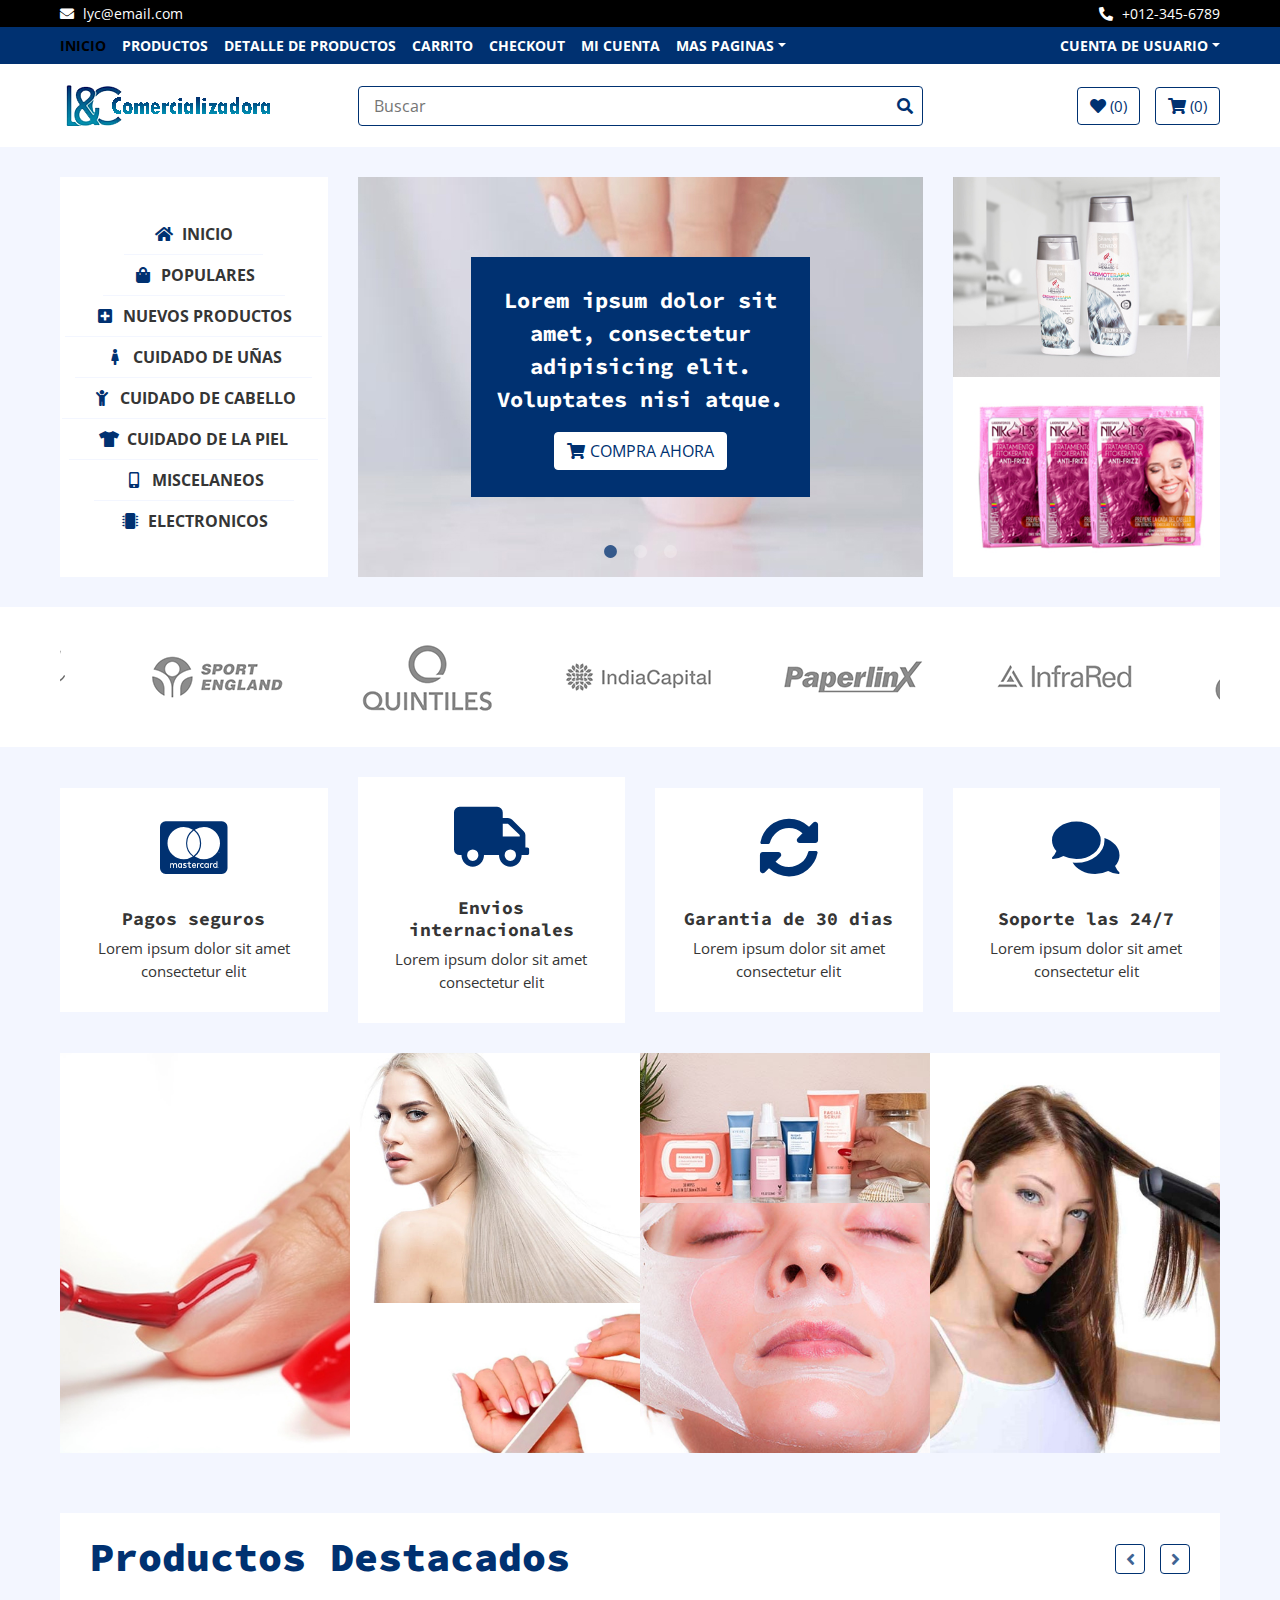
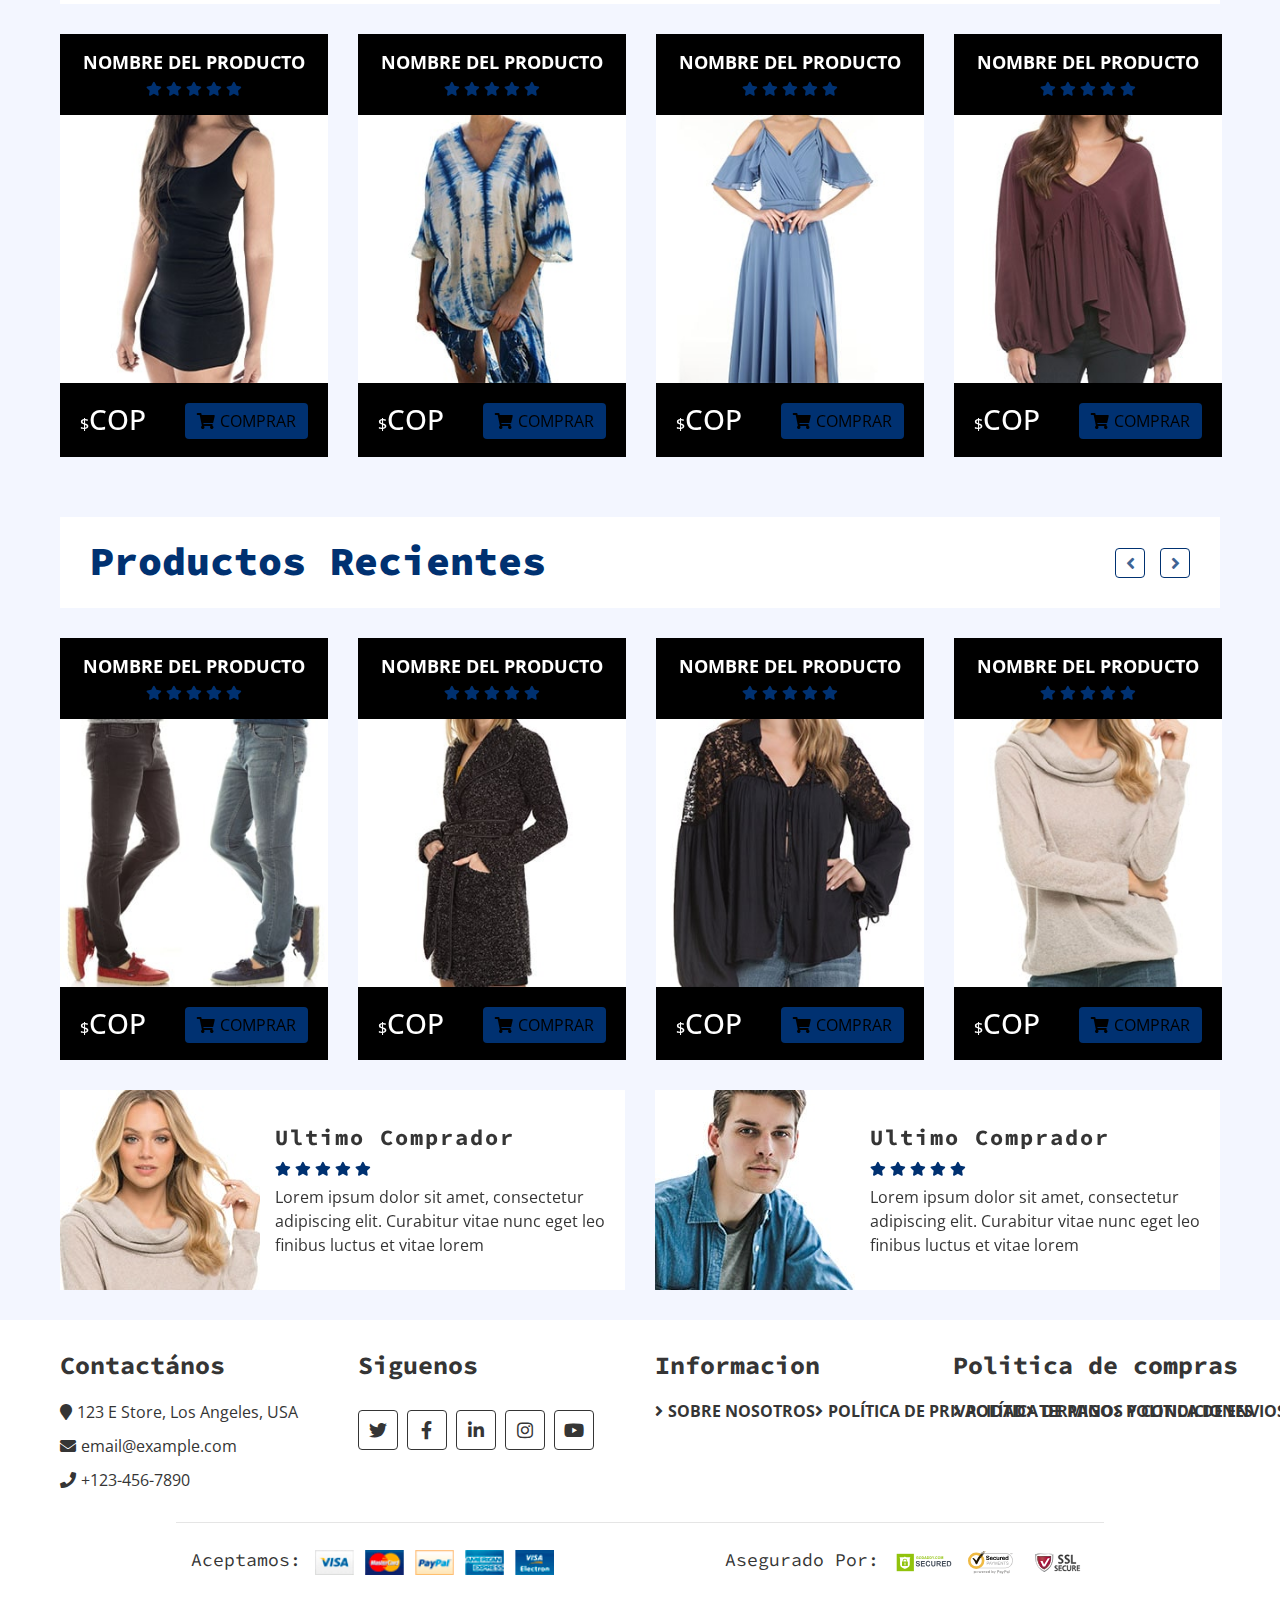
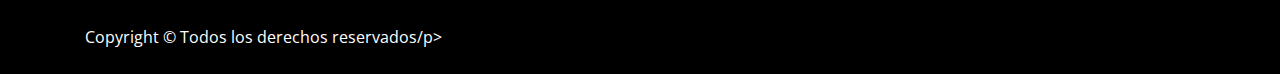
==== commit c0a51039: "Co-authored-by: JPWhiteOfficial <JPWhiteOfficial@users.noreply.github.com>" ====
--- a/index.html
+++ b/index.html
@@ -1,810 +1,891 @@
 <!DOCTYPE html>
 <html lang="en">
-
-<head>
-    <meta charset="utf-8">
-    <title>E Store - eCommerce HTML Template</title>
-    <meta content="width=device-width, initial-scale=1.0" name="viewport">
-    <meta content="eCommerce HTML Template Free Download" name="keywords">
-    <meta content="eCommerce HTML Template Free Download" name="description">
+  <head>
+    <meta charset="utf-8" />
+    <title>Inicio</title>
+    <meta content="width=device-width, initial-scale=1.0" name="viewport" />
+    <meta content="eCommerce HTML Template Free Download" name="keywords" />
+    <meta content="eCommerce HTML Template Free Download" name="description" />
 
     <!-- Favicon -->
-    <link href="img/favicon.ico" rel="icon">
+    <link href="img/favicon.ico" rel="icon" />
 
     <!-- Google Fonts -->
-    <link href="https://fonts.googleapis.com/css?family=Open+Sans:300,400|Source+Code+Pro:700,900&display=swap"
-        rel="stylesheet">
+    <link
+      href="https://fonts.googleapis.com/css?family=Open+Sans:300,400|Source+Code+Pro:700,900&display=swap"
+      rel="stylesheet"
+    />
 
     <!-- CSS Libraries -->
-    <link href="https://stackpath.bootstrapcdn.com/bootstrap/4.4.1/css/bootstrap.min.css" rel="stylesheet">
-    <link href="https://cdnjs.cloudflare.com/ajax/libs/font-awesome/5.10.0/css/all.min.css" rel="stylesheet">
-    <link href="lib/slick/slick.css" rel="stylesheet">
-    <link href="lib/slick/slick-theme.css" rel="stylesheet">
+    <link
+      href="https://stackpath.bootstrapcdn.com/bootstrap/4.4.1/css/bootstrap.min.css"
+      rel="stylesheet"
+    />
+    <link
+      href="https://cdnjs.cloudflare.com/ajax/libs/font-awesome/5.10.0/css/all.min.css"
+      rel="stylesheet"
+    />
+    <link href="lib/slick/slick.css" rel="stylesheet" />
+    <link href="lib/slick/slick-theme.css" rel="stylesheet" />
 
     <!-- Template Stylesheet -->
-    <link href="css/style.css" rel="stylesheet">
-</head>
-<style>
+    <link href="css/style.css" rel="stylesheet" />
+  </head>
+  <style>
     ul {
-        list-style-type: none;
-        display: flex;
-        margin: 0;
-        padding: 0;
-        width: 200px;
+      list-style-type: none;
+      display: flex;
+      margin: 0;
+      padding: 0;
+      width: 200px;
     }
 
     li {
-        margin: 0 auto;
+      margin: 0 auto;
     }
 
     a {
-        text-decoration: none;
-        color: #fff;
-        font-size: 16px;
-        font-weight: bold;
-        text-transform: uppercase;
-        transition: color 0.3s ease;
-
-
+      text-decoration: none;
+      color: #fff;
+      font-size: 16px;
+      font-weight: bold;
+      text-transform: uppercase;
+      transition: color 0.3s ease;
     }
 
     a:hover {
-        color: #f00;
+      color: #f00;
     }
-</style>
-
-<body>
+  </style>
+
+  <body>
     <!-- Top bar Start -->
     <div class="top-bar">
-        <div class="container-fluid">
-            <div class="row">
-                <div class="col-sm-6">
-                    <i class="fa fa-envelope"></i>
-                    support@email.com
-                </div>
-                <div class="col-sm-6">
-                    <i class="fa fa-phone-alt"></i>
-                    +012-345-6789
-                </div>
-            </div>
-        </div>
+      <div class="container-fluid">
+        <div class="row">
+          <div class="col-sm-6">
+            <i class="fa fa-envelope"></i>
+            lyc@email.com
+          </div>
+          <div class="col-sm-6">
+            <i class="fa fa-phone-alt"></i>
+            +012-345-6789
+          </div>
+        </div>
+      </div>
     </div>
     <!-- Top bar End -->
 
     <!-- Nav Bar Start -->
     <div class="nav">
-        <div class="container-fluid">
-            <nav class="navbar navbar-expand-md bg-dark navbar-dark">
-                <a href="#" class="navbar-brand">MENU</a>
-                <button type="button" class="navbar-toggler" data-toggle="collapse" data-target="#navbarCollapse">
-                    <span class="navbar-toggler-icon"></span>
-                </button>
-
-                <div class="collapse navbar-collapse justify-content-between" id="navbarCollapse">
-                    <div class="navbar-nav mr-auto">
-                        <a href="index.html" class="nav-item nav-link active">Inicio</a>
-                        <a href="product-list.html" class="nav-item nav-link">Productos</a>
-                        <a href="product-detail.html" class="nav-item nav-link">Detalles de Productos</a>
-                        <a href="cart.html" class="nav-item nav-link">Carrito</a>
-                        <a href="checkout.html" class="nav-item nav-link">Checkout</a>
-                        <a href="my-account.html" class="nav-item nav-link">Mi Cuenta</a>
-                        <div class="nav-item dropdown">
-                            <a href="#" class="nav-link dropdown-toggle" data-toggle="dropdown">Mas Paginas</a>
-                            <div class="dropdown-menu">
-                                <a href="wishlist.html" class="dropdown-item">Lista Blanca</a>
-                                <a href="login.html" class="dropdown-item">Inicio & Registro</a>
-                                <a href="contact.html" class="dropdown-item">Contactenos</a>
-                            </div>
-                        </div>
-                    </div>
-                    <div class="navbar-nav ml-auto">
-
-                            <a href="#" class="nav-item nav-link">Inicio</a>
-                            <a href="#" class="nav-item nav-link">Registro</a>
-
-        
-                    </div>
-                </div>
-            </nav>
-        </div>
+      <div class="container-fluid">
+        <nav class="navbar navbar-expand-md bg-dark navbar-dark">
+          <a href="#" class="navbar-brand">MENU</a>
+          <button
+            type="button"
+            class="navbar-toggler"
+            data-toggle="collapse"
+            data-target="#navbarCollapse"
+          >
+            <span class="navbar-toggler-icon"></span>
+          </button>
+
+          <div
+            class="collapse navbar-collapse justify-content-between"
+            id="navbarCollapse"
+          >
+            <div class="navbar-nav mr-auto">
+              <a href="index.html" class="nav-item nav-link active">Inicio</a>
+              <a href="product-list.html" class="nav-item nav-link"
+                >Productos</a
+              >
+              <a href="product-detail.html" class="nav-item nav-link"
+                >Detalle de Productos</a
+              >
+              <a href="cart.html" class="nav-item nav-link">Carrito</a>
+              <a href="checkout.html" class="nav-item nav-link">Checkout</a>
+              <a href="my-account.html" class="nav-item nav-link">Mi Cuenta</a>
+              <div class="nav-item dropdown">
+                <a
+                  href="#"
+                  class="nav-link dropdown-toggle"
+                  data-toggle="dropdown"
+                  >Mas Paginas</a
+                >
+                <div class="dropdown-menu">
+                  <a href="wishlist.html" class="dropdown-item"
+                    >Lista de Deseos</a
+                  >
+                  <a href="login.html" class="dropdown-item"
+                    >Inicio & Registro</a
+                  >
+                  <a href="contact.html" class="dropdown-item">Contactenos</a>
+                </div>
+              </div>
+            </div>
+            <div class="navbar-nav ml-auto">
+              <div class="nav-item dropdown">
+                <a
+                  href="#"
+                  class="nav-link dropdown-toggle"
+                  data-toggle="dropdown"
+                  >Cuenta de Usuario</a
+                >
+                <div class="dropdown-menu">
+                  <a href="#" class="dropdown-item">Inicio</a>
+                  <a href="#" class="dropdown-item">Registro</a>
+                </div>
+              </div>
+            </div>
+          </div>
+        </nav>
+      </div>
     </div>
     <!-- Nav Bar End -->
 
     <!-- Bottom Bar Start -->
     <div class="bottom-bar">
-        <div class="container-fluid">
-            <div class="row align-items-center">
-                <div class="col-md-3">
-                    <div class="logo">
-                        <a href="index.html">
-                            <img src="img/logo.png" alt="Logo">
-                        </a>
-                    </div>
-                </div>
-                <div class="col-md-6">
-                    <div class="search">
-                        <input type="text" placeholder="Search">
-                        <button><i class="fa fa-search"></i></button>
-                    </div>
-                </div>
-                <div class="col-md-3">
-                    <div class="user">
-                        <a href="wishlist.html" class="btn wishlist">
-                            <i class="fa fa-heart"></i>
-                            <span>(0)</span>
-                        </a>
-                        <a href="cart.html" class="btn cart">
-                            <i class="fa fa-shopping-cart"></i>
-                            <span>(0)</span>
-                        </a>
-                    </div>
-                </div>
-            </div>
-        </div>
+      <div class="container-fluid">
+        <div class="row align-items-center">
+          <div class="col-md-3">
+            <div class="logo">
+              <a href="index.html">
+                <img src="img/logo.png" alt="Logo" />
+              </a>
+            </div>
+          </div>
+          <div class="col-md-6">
+            <div class="search">
+              <input type="text" placeholder="Buscar" />
+              <button><i class="fa fa-search"></i></button>
+            </div>
+          </div>
+          <div class="col-md-3">
+            <div class="user">
+              <a href="wishlist.html" class="btn wishlist">
+                <i class="fa fa-heart"></i>
+                <span>(0)</span>
+              </a>
+              <a href="cart.html" class="btn cart">
+                <i class="fa fa-shopping-cart"></i>
+                <span>(0)</span>
+              </a>
+            </div>
+          </div>
+        </div>
+      </div>
     </div>
     <!-- Bottom Bar End -->
 
     <!-- Main Slider Start -->
     <div class="header">
-        <div class="container-fluid">
-            <div class="row">
-                <div class="col-md-3">
-                    <nav class="navbar bg-light">
-                        <ul class="navbar-nav">
-                            <li class="nav-item">
-                                <a class="nav-link" href="#"><i class="fa fa-home"></i>Inicio</a>
-                            </li>
-                            <li class="nav-item">
-                                <a class="nav-link" href="#"><i class="fa fa-shopping-bag"></i>Populares</a>
-                            </li>
-                            <li class="nav-item">
-                                <a class="nav-link" href="#"><i class="fa fa-plus-square"></i>Nuevos productos</a>
-                            </li>
-                            <li class="nav-item">
-                                <a class="nav-link" href="#"><i class="fa fa-female"></i>Cuidado de uñas</a>
-                            </li>
-                            <li class="nav-item">
-                                <a class="nav-link" href="#"><i class="fa fa-child"></i>Cuidado de cabello</a>
-                            </li>
-                            <li class="nav-item">
-                                <a class="nav-link" href="#"><i class="fa fa-tshirt"></i>Cuidado de la piel</a>
-                            </li>
-                            <li class="nav-item">
-                                <a class="nav-link" href="#"><i class="fa fa-mobile-alt"></i>Miscelaneos</a>
-                            </li>
-                            <li class="nav-item">
-                                <a class="nav-link" href="#"><i class="fa fa-microchip"></i>Electronicos</a>
-                            </li>
-                        </ul>
-                    </nav>
-                </div>
-                <div class="col-md-6">
-                    <div class="header-slider normal-slider">
-                        <div class="header-slider-item">
-                            <img src="img/slider-1.jpg" alt="Slider Image" />
-                            <div class="header-slider-caption">
-                                <p>Lorem ipsum dolor sit amet, consectetur adipisicing elit. Voluptates nisi atque.</p>
-                                <a class="btn" href=""><i class="fa fa-shopping-cart"></i>Shop Now</a>
-                            </div>
-                        </div>
-                        <div class="header-slider-item">
-                            <img src="img/slider-2.jpg" alt="Slider Image" />
-                            <div class="header-slider-caption">
-                                <p>Lorem ipsum dolor sit amet, consectetur adipisicing elit. Voluptates nisi atque.</p>
-                                <a class="btn" href=""><i class="fa fa-shopping-cart"></i>Shop Now</a>
-                            </div>
-                        </div>
-                        <div class="header-slider-item">
-                            <img src="img/slider-3.jpg" alt="Slider Image" />
-                            <div class="header-slider-caption">
-                                <p>Lorem ipsum dolor sit amet, consectetur adipisicing elit. Voluptates nisi atque.</p>
-                                <a class="btn" href=""><i class="fa fa-shopping-cart"></i>Shop Now</a>
-                            </div>
-                        </div>
-                    </div>
-                </div>
-                <div class="col-md-3">
-                    <div class="header-img">
-                        <div class="img-item">
-                            <img src="img/category-1.jpg" />
-                            <a class="img-text" href="">
-                                <p>Lorem ipsum dolor sit amet, consectetur adipisicing elit. Voluptates nisi atque.</p>
-                            </a>
-                        </div>
-                        <div class="img-item">
-                            <img src="img/category-2.jpg" />
-                            <a class="img-text" href="">
-                                <p>Lorem ipsum dolor sit amet, consectetur adipisicing elit. Voluptates nisi atque.</p>
-                            </a>
-                        </div>
-                    </div>
-                </div>
-            </div>
-        </div>
+      <div class="container-fluid">
+        <div class="row">
+          <div class="col-md-3">
+            <nav class="navbar bg-light">
+              <ul class="navbar-nav">
+                <li class="nav-item">
+                  <a class="nav-link" href="#"
+                    ><i class="fa fa-home"></i>Inicio</a
+                  >
+                </li>
+                <li class="nav-item">
+                  <a class="nav-link" href="#"
+                    ><i class="fa fa-shopping-bag"></i>Populares</a
+                  >
+                </li>
+                <li class="nav-item">
+                  <a class="nav-link" href="#"
+                    ><i class="fa fa-plus-square"></i>Nuevos productos</a
+                  >
+                </li>
+                <li class="nav-item">
+                  <a class="nav-link" href="#"
+                    ><i class="fa fa-female"></i>Cuidado de uñas</a
+                  >
+                </li>
+                <li class="nav-item">
+                  <a class="nav-link" href="#"
+                    ><i class="fa fa-child"></i>Cuidado de cabello</a
+                  >
+                </li>
+                <li class="nav-item">
+                  <a class="nav-link" href="#"
+                    ><i class="fa fa-tshirt"></i>Cuidado de la piel</a
+                  >
+                </li>
+                <li class="nav-item">
+                  <a class="nav-link" href="#"
+                    ><i class="fa fa-mobile-alt"></i>Miscelaneos</a
+                  >
+                </li>
+                <li class="nav-item">
+                  <a class="nav-link" href="#"
+                    ><i class="fa fa-microchip"></i>Electronicos</a
+                  >
+                </li>
+              </ul>
+            </nav>
+          </div>
+          <div class="col-md-6">
+            <div class="header-slider normal-slider">
+              <div class="header-slider-item">
+                <img src="img/slider-1.jpg" alt="Slider Image" />
+                <div class="header-slider-caption">
+                  <p>
+                    Lorem ipsum dolor sit amet, consectetur adipisicing elit.
+                    Voluptates nisi atque.
+                  </p>
+                  <a class="btn" href=""
+                    ><i class="fa fa-shopping-cart"></i>Compra ahora</a
+                  >
+                </div>
+              </div>
+              <div class="header-slider-item">
+                <img src="img/slider-2.jpg" alt="Slider Image" />
+                <div class="header-slider-caption">
+                  <p>
+                    Lorem ipsum dolor sit amet, consectetur adipisicing elit.
+                    Voluptates nisi atque.
+                  </p>
+                  <a class="btn" href=""
+                    ><i class="fa fa-shopping-cart"></i>Compra ahora</a
+                  >
+                </div>
+              </div>
+              <div class="header-slider-item">
+                <img src="img/slider-3.jpg" alt="Slider Image" />
+                <div class="header-slider-caption">
+                  <p>
+                    Lorem ipsum dolor sit amet, consectetur adipisicing elit.
+                    Voluptates nisi atque.
+                  </p>
+                  <a class="btn" href=""
+                    ><i class="fa fa-shopping-cart"></i>Compra ahora</a
+                  >
+                </div>
+              </div>
+            </div>
+          </div>
+          <div class="col-md-3">
+            <div class="header-img">
+              <div class="img-item">
+                <img src="img/category-1.jpg" />
+                <a class="img-text" href="">
+                  <p>
+                    Lorem ipsum dolor sit amet, consectetur adipisicing elit.
+                    Voluptates nisi atque.
+                  </p>
+                </a>
+              </div>
+              <div class="img-item">
+                <img src="img/category-2.jpg" />
+                <a class="img-text" href="">
+                  <p>
+                    Lorem ipsum dolor sit amet, consectetur adipisicing elit.
+                    Voluptates nisi atque.
+                  </p>
+                </a>
+              </div>
+            </div>
+          </div>
+        </div>
+      </div>
     </div>
     <!-- Main Slider End -->
 
     <!-- Brand Start -->
     <div class="brand">
-        <div class="container-fluid">
-            <div class="brand-slider">
-                <div class="brand-item"><img src="img/brand-1.png" alt=""></div>
-                <div class="brand-item"><img src="img/brand-2.png" alt=""></div>
-                <div class="brand-item"><img src="img/brand-3.png" alt=""></div>
-                <div class="brand-item"><img src="img/brand-4.png" alt=""></div>
-                <div class="brand-item"><img src="img/brand-5.png" alt=""></div>
-                <div class="brand-item"><img src="img/brand-6.png" alt=""></div>
-            </div>
-        </div>
+      <div class="container-fluid">
+        <div class="brand-slider">
+          <div class="brand-item"><img src="img/brand-1.png" alt="" /></div>
+          <div class="brand-item"><img src="img/brand-2.png" alt="" /></div>
+          <div class="brand-item"><img src="img/brand-3.png" alt="" /></div>
+          <div class="brand-item"><img src="img/brand-4.png" alt="" /></div>
+          <div class="brand-item"><img src="img/brand-5.png" alt="" /></div>
+          <div class="brand-item"><img src="img/brand-6.png" alt="" /></div>
+        </div>
+      </div>
     </div>
     <!-- Brand End -->
 
     <!-- Feature Start-->
     <div class="feature">
-        <div class="container-fluid">
-            <div class="row align-items-center">
-                <div class="col-lg-3 col-md-6 feature-col">
-                    <div class="feature-content">
-                        <i class="fab fa-cc-mastercard"></i>
-                        <h2>Pagos seguros</h2>
-                        <p>
-                            Lorem ipsum dolor sit amet consectetur elit
-                        </p>
-                    </div>
-                </div>
-                <div class="col-lg-3 col-md-6 feature-col">
-                    <div class="feature-content">
-                        <i class="fa fa-truck"></i>
-                        <h2>Envios internacionales</h2>
-                        <p>
-                            Lorem ipsum dolor sit amet consectetur elit
-                        </p>
-                    </div>
-                </div>
-                <div class="col-lg-3 col-md-6 feature-col">
-                    <div class="feature-content">
-                        <i class="fa fa-sync-alt"></i>
-                        <h2>Garantia de 30 dias</h2>
-                        <p>
-                            Lorem ipsum dolor sit amet consectetur elit
-                        </p>
-                    </div>
-                </div>
-                <div class="col-lg-3 col-md-6 feature-col">
-                    <div class="feature-content">
-                        <i class="fa fa-comments"></i>
-                        <h2>Soporte las 24/7</h2>
-                        <p>
-                            Lorem ipsum dolor sit amet consectetur elit
-                        </p>
-                    </div>
-                </div>
-            </div>
-        </div>
+      <div class="container-fluid">
+        <div class="row align-items-center">
+          <div class="col-lg-3 col-md-6 feature-col">
+            <div class="feature-content">
+              <i class="fab fa-cc-mastercard"></i>
+              <h2>Pagos seguros</h2>
+              <p>Lorem ipsum dolor sit amet consectetur elit</p>
+            </div>
+          </div>
+          <div class="col-lg-3 col-md-6 feature-col">
+            <div class="feature-content">
+              <i class="fa fa-truck"></i>
+              <h2>Envios internacionales</h2>
+              <p>Lorem ipsum dolor sit amet consectetur elit</p>
+            </div>
+          </div>
+          <div class="col-lg-3 col-md-6 feature-col">
+            <div class="feature-content">
+              <i class="fa fa-sync-alt"></i>
+              <h2>Garantia de 30 dias</h2>
+              <p>Lorem ipsum dolor sit amet consectetur elit</p>
+            </div>
+          </div>
+          <div class="col-lg-3 col-md-6 feature-col">
+            <div class="feature-content">
+              <i class="fa fa-comments"></i>
+              <h2>Soporte las 24/7</h2>
+              <p>Lorem ipsum dolor sit amet consectetur elit</p>
+            </div>
+          </div>
+        </div>
+      </div>
     </div>
     <!-- Feature End-->
 
     <!-- Category Start-->
     <div class="category">
-        <div class="container-fluid">
-            <div class="row">
-                <div class="col-md-3">
-                    <div class="category-item ch-400">
-                        <img src="img/category-3.jpg" />
-                        <a class="category-name" href="">
-                            <p>SLorem ipsum dolor sit amet consectetur elite</p>
-                        </a>
-                    </div>
-                </div>
-                <div class="col-md-3">
-                    <div class="category-item ch-250">
-                        <img src="img/category-4.jpg" />
-                        <a class="category-name" href="">
-                            <p>Lorem ipsum dolor sit amet consectetur elit</p>
-                        </a>
-                    </div>
-                    <div class="category-item ch-150">
-                        <img src="img/category-5.jpg" />
-                        <a class="category-name" href="">
-                            <p>Lorem ipsum dolor sit amet consectetur elit</p>
-                        </a>
-                    </div>
-                </div>
-                <div class="col-md-3">
-                    <div class="category-item ch-150">
-                        <img src="img/category-6.jpg" />
-                        <a class="category-name" href="">
-                            <p>Lorem ipsum dolor sit amet consectetur elit</p>
-                        </a>
-                    </div>
-                    <div class="category-item ch-250">
-                        <img src="img/category-7.jpg" />
-                        <a class="category-name" href="">
-                            <p>Lorem ipsum dolor sit amet consectetur elit</p>
-                        </a>
-                    </div>
-                </div>
-                <div class="col-md-3">
-                    <div class="category-item ch-400">
-                        <img src="img/category-8.jpg" />
-                        <a class="category-name" href="">
-                            <p>Lorem ipsum dolor sit amet consectetur elit</p>
-                        </a>
-                    </div>
-                </div>
-            </div>
-        </div>
+      <div class="container-fluid">
+        <div class="row">
+          <div class="col-md-3">
+            <div class="category-item ch-400">
+              <img src="img/category-3.jpg" />
+              <a class="category-name" href="">
+                <p>SLorem ipsum dolor sit amet consectetur elite</p>
+              </a>
+            </div>
+          </div>
+          <div class="col-md-3">
+            <div class="category-item ch-250">
+              <img src="img/category-4.jpg" />
+              <a class="category-name" href="">
+                <p>Lorem ipsum dolor sit amet consectetur elit</p>
+              </a>
+            </div>
+            <div class="category-item ch-150">
+              <img src="img/category-5.jpg" />
+              <a class="category-name" href="">
+                <p>Lorem ipsum dolor sit amet consectetur elit</p>
+              </a>
+            </div>
+          </div>
+          <div class="col-md-3">
+            <div class="category-item ch-150">
+              <img src="img/category-6.jpg" />
+              <a class="category-name" href="">
+                <p>Lorem ipsum dolor sit amet consectetur elit</p>
+              </a>
+            </div>
+            <div class="category-item ch-250">
+              <img src="img/category-7.jpg" />
+              <a class="category-name" href="">
+                <p>Lorem ipsum dolor sit amet consectetur elit</p>
+              </a>
+            </div>
+          </div>
+          <div class="col-md-3">
+            <div class="category-item ch-400">
+              <img src="img/category-8.jpg" />
+              <a class="category-name" href="">
+                <p>Lorem ipsum dolor sit amet consectetur elit</p>
+              </a>
+            </div>
+          </div>
+        </div>
+      </div>
     </div>
     <!-- Category End-->
-
-
 
     <!-- Featured Product Start -->
     <div class="featured-product product">
-        <div class="container-fluid">
-            <div class="section-header">
-                <h1>Productos Destacados</h1>
-            </div>
-            <div class="row align-items-center product-slider product-slider-4">
-                <div class="col-lg-3">
-                    <div class="product-item">
-                        <div class="product-title">
-                            <a href="#">Nombre del producto</a>
-                            <div class="ratting">
-                                <i class="fa fa-star"></i>
-                                <i class="fa fa-star"></i>
-                                <i class="fa fa-star"></i>
-                                <i class="fa fa-star"></i>
-                                <i class="fa fa-star"></i>
-                            </div>
-                        </div>
-                        <div class="product-image">
-                            <a href="product-detail.html">
-                                <img src="img/product-1.jpg" alt="Product Image">
-                            </a>
-                            <div class="product-action">
-                                <a href="#"><i class="fa fa-cart-plus"></i></a>
-                                <a href="#"><i class="fa fa-heart"></i></a>
-                                <a href="#"><i class="fa fa-search"></i></a>
-                            </div>
-                        </div>
-                        <div class="product-price">
-                            <h3><span>$</span>COP</h3>
-                            <a class="btn" href=""><i class="fa fa-shopping-cart"></i>Comprar</a>
-                        </div>
-                    </div>
-                </div>
-                <div class="col-lg-3">
-                    <div class="product-item">
-                        <div class="product-title">
-                            <a href="#">Nombre del producto</a>
-                            <div class="ratting">
-                                <i class="fa fa-star"></i>
-                                <i class="fa fa-star"></i>
-                                <i class="fa fa-star"></i>
-                                <i class="fa fa-star"></i>
-                                <i class="fa fa-star"></i>
-                            </div>
-                        </div>
-                        <div class="product-image">
-                            <a href="product-detail.html">
-                                <img src="img/product-2.jpg" alt="Product Image">
-                            </a>
-                            <div class="product-action">
-                                <a href="#"><i class="fa fa-cart-plus"></i></a>
-                                <a href="#"><i class="fa fa-heart"></i></a>
-                                <a href="#"><i class="fa fa-search"></i></a>
-                            </div>
-                        </div>
-                        <div class="product-price">
-                            <h3><span>$</span>COP</h3>
-                            <a class="btn" href=""><i class="fa fa-shopping-cart"></i>Comprar</a>
-                        </div>
-                    </div>
-                </div>
-                <div class="col-lg-3">
-                    <div class="product-item">
-                        <div class="product-title">
-                            <a href="#">Nombre del producto</a>
-                            <div class="ratting">
-                                <i class="fa fa-star"></i>
-                                <i class="fa fa-star"></i>
-                                <i class="fa fa-star"></i>
-                                <i class="fa fa-star"></i>
-                                <i class="fa fa-star"></i>
-                            </div>
-                        </div>
-                        <div class="product-image">
-                            <a href="product-detail.html">
-                                <img src="img/product-3.jpg" alt="Product Image">
-                            </a>
-                            <div class="product-action">
-                                <a href="#"><i class="fa fa-cart-plus"></i></a>
-                                <a href="#"><i class="fa fa-heart"></i></a>
-                                <a href="#"><i class="fa fa-search"></i></a>
-                            </div>
-                        </div>
-                        <div class="product-price">
-                            <h3><span>$</span>COP</h3>
-                            <a class="btn" href=""><i class="fa fa-shopping-cart"></i>Comprar</a>
-                        </div>
-                    </div>
-                </div>
-                <div class="col-lg-3">
-                    <div class="product-item">
-                        <div class="product-title">
-                            <a href="#">Nombre del producto</a>
-                            <div class="ratting">
-                                <i class="fa fa-star"></i>
-                                <i class="fa fa-star"></i>
-                                <i class="fa fa-star"></i>
-                                <i class="fa fa-star"></i>
-                                <i class="fa fa-star"></i>
-                            </div>
-                        </div>
-                        <div class="product-image">
-                            <a href="product-detail.html">
-                                <img src="img/product-4.jpg" alt="Product Image">
-                            </a>
-                            <div class="product-action">
-                                <a href="#"><i class="fa fa-cart-plus"></i></a>
-                                <a href="#"><i class="fa fa-heart"></i></a>
-                                <a href="#"><i class="fa fa-search"></i></a>
-                            </div>
-                        </div>
-                        <div class="product-price">
-                            <h3><span>$</span>COP</h3>
-                            <a class="btn" href=""><i class="fa fa-shopping-cart"></i>Comprar</a>
-                        </div>
-                    </div>
-                </div>
-                <div class="col-lg-3">
-                    <div class="product-item">
-                        <div class="product-title">
-                            <a href="#">Nombre del producto</a>
-                            <div class="ratting">
-                                <i class="fa fa-star"></i>
-                                <i class="fa fa-star"></i>
-                                <i class="fa fa-star"></i>
-                                <i class="fa fa-star"></i>
-                                <i class="fa fa-star"></i>
-                            </div>
-                        </div>
-                        <div class="product-image">
-                            <a href="product-detail.html">
-                                <img src="img/product-5.jpg" alt="Product Image">
-                            </a>
-                            <div class="product-action">
-                                <a href="#"><i class="fa fa-cart-plus"></i></a>
-                                <a href="#"><i class="fa fa-heart"></i></a>
-                                <a href="#"><i class="fa fa-search"></i></a>
-                            </div>
-                        </div>
-                        <div class="product-price">
-                            <h3><span>$</span>COP</h3>
-                            <a class="btn" href=""><i class="fa fa-shopping-cart"></i>Comprar</a>
-                        </div>
-                    </div>
-                </div>
-            </div>
-        </div>
+      <div class="container-fluid">
+        <div class="section-header">
+          <h1>Productos Destacados</h1>
+        </div>
+        <div class="row align-items-center product-slider product-slider-4">
+          <div class="col-lg-3">
+            <div class="product-item">
+              <div class="product-title">
+                <a href="#">Nombre del producto</a>
+                <div class="ratting">
+                  <i class="fa fa-star"></i>
+                  <i class="fa fa-star"></i>
+                  <i class="fa fa-star"></i>
+                  <i class="fa fa-star"></i>
+                  <i class="fa fa-star"></i>
+                </div>
+              </div>
+              <div class="product-image">
+                <a href="product-detail.html">
+                  <img src="img/product-1.jpg" alt="Product Image" />
+                </a>
+                <div class="product-action">
+                  <a href="#"><i class="fa fa-cart-plus"></i></a>
+                  <a href="#"><i class="fa fa-heart"></i></a>
+                  <a href="#"><i class="fa fa-search"></i></a>
+                </div>
+              </div>
+              <div class="product-price">
+                <h3><span>$</span>COP</h3>
+                <a class="btn" href=""
+                  ><i class="fa fa-shopping-cart"></i>Comprar</a
+                >
+              </div>
+            </div>
+          </div>
+          <div class="col-lg-3">
+            <div class="product-item">
+              <div class="product-title">
+                <a href="#">Nombre del producto</a>
+                <div class="ratting">
+                  <i class="fa fa-star"></i>
+                  <i class="fa fa-star"></i>
+                  <i class="fa fa-star"></i>
+                  <i class="fa fa-star"></i>
+                  <i class="fa fa-star"></i>
+                </div>
+              </div>
+              <div class="product-image">
+                <a href="product-detail.html">
+                  <img src="img/product-2.jpg" alt="Product Image" />
+                </a>
+                <div class="product-action">
+                  <a href="#"><i class="fa fa-cart-plus"></i></a>
+                  <a href="#"><i class="fa fa-heart"></i></a>
+                  <a href="#"><i class="fa fa-search"></i></a>
+                </div>
+              </div>
+              <div class="product-price">
+                <h3><span>$</span>COP</h3>
+                <a class="btn" href=""
+                  ><i class="fa fa-shopping-cart"></i>Comprar</a
+                >
+              </div>
+            </div>
+          </div>
+          <div class="col-lg-3">
+            <div class="product-item">
+              <div class="product-title">
+                <a href="#">Nombre del producto</a>
+                <div class="ratting">
+                  <i class="fa fa-star"></i>
+                  <i class="fa fa-star"></i>
+                  <i class="fa fa-star"></i>
+                  <i class="fa fa-star"></i>
+                  <i class="fa fa-star"></i>
+                </div>
+              </div>
+              <div class="product-image">
+                <a href="product-detail.html">
+                  <img src="img/product-3.jpg" alt="Product Image" />
+                </a>
+                <div class="product-action">
+                  <a href="#"><i class="fa fa-cart-plus"></i></a>
+                  <a href="#"><i class="fa fa-heart"></i></a>
+                  <a href="#"><i class="fa fa-search"></i></a>
+                </div>
+              </div>
+              <div class="product-price">
+                <h3><span>$</span>COP</h3>
+                <a class="btn" href=""
+                  ><i class="fa fa-shopping-cart"></i>Comprar</a
+                >
+              </div>
+            </div>
+          </div>
+          <div class="col-lg-3">
+            <div class="product-item">
+              <div class="product-title">
+                <a href="#">Nombre del producto</a>
+                <div class="ratting">
+                  <i class="fa fa-star"></i>
+                  <i class="fa fa-star"></i>
+                  <i class="fa fa-star"></i>
+                  <i class="fa fa-star"></i>
+                  <i class="fa fa-star"></i>
+                </div>
+              </div>
+              <div class="product-image">
+                <a href="product-detail.html">
+                  <img src="img/product-4.jpg" alt="Product Image" />
+                </a>
+                <div class="product-action">
+                  <a href="#"><i class="fa fa-cart-plus"></i></a>
+                  <a href="#"><i class="fa fa-heart"></i></a>
+                  <a href="#"><i class="fa fa-search"></i></a>
+                </div>
+              </div>
+              <div class="product-price">
+                <h3><span>$</span>COP</h3>
+                <a class="btn" href=""
+                  ><i class="fa fa-shopping-cart"></i>Comprar</a
+                >
+              </div>
+            </div>
+          </div>
+          <div class="col-lg-3">
+            <div class="product-item">
+              <div class="product-title">
+                <a href="#">Nombre del producto</a>
+                <div class="ratting">
+                  <i class="fa fa-star"></i>
+                  <i class="fa fa-star"></i>
+                  <i class="fa fa-star"></i>
+                  <i class="fa fa-star"></i>
+                  <i class="fa fa-star"></i>
+                </div>
+              </div>
+              <div class="product-image">
+                <a href="product-detail.html">
+                  <img src="img/product-5.jpg" alt="Product Image" />
+                </a>
+                <div class="product-action">
+                  <a href="#"><i class="fa fa-cart-plus"></i></a>
+                  <a href="#"><i class="fa fa-heart"></i></a>
+                  <a href="#"><i class="fa fa-search"></i></a>
+                </div>
+              </div>
+              <div class="product-price">
+                <h3><span>$</span>COP</h3>
+                <a class="btn" href=""
+                  ><i class="fa fa-shopping-cart"></i>Comprar</a
+                >
+              </div>
+            </div>
+          </div>
+        </div>
+      </div>
     </div>
     <!-- Featured Product End -->
-
 
     <!-- Recent Product Start -->
     <div class="recent-product product">
-        <div class="container-fluid">
-            <div class="section-header">
-                <h1>Productos Recientes</h1>
-            </div>
-            <div class="row align-items-center product-slider product-slider-4">
-                <div class="col-lg-3">
-                    <div class="product-item">
-                        <div class="product-title">
-                            <a href="#">Nombre del producto</a>
-                            <div class="ratting">
-                                <i class="fa fa-star"></i>
-                                <i class="fa fa-star"></i>
-                                <i class="fa fa-star"></i>
-                                <i class="fa fa-star"></i>
-                                <i class="fa fa-star"></i>
-                            </div>
-                        </div>
-                        <div class="product-image">
-                            <a href="product-detail.html">
-                                <img src="img/product-6.jpg" alt="Product Image">
-                            </a>
-                            <div class="product-action">
-                                <a href="#"><i class="fa fa-cart-plus"></i></a>
-                                <a href="#"><i class="fa fa-heart"></i></a>
-                                <a href="#"><i class="fa fa-search"></i></a>
-                            </div>
-                        </div>
-                        <div class="product-price">
-                            <h3><span>$</span>COP</h3>
-                            <a class="btn" href=""><i class="fa fa-shopping-cart"></i>Comprar</a>
-                        </div>
-                    </div>
-                </div>
-                <div class="col-lg-3">
-                    <div class="product-item">
-                        <div class="product-title">
-                            <a href="#">Nombre del producto</a>
-                            <div class="ratting">
-                                <i class="fa fa-star"></i>
-                                <i class="fa fa-star"></i>
-                                <i class="fa fa-star"></i>
-                                <i class="fa fa-star"></i>
-                                <i class="fa fa-star"></i>
-                            </div>
-                        </div>
-                        <div class="product-image">
-                            <a href="product-detail.html">
-                                <img src="img/product-7.jpg" alt="Product Image">
-                            </a>
-                            <div class="product-action">
-                                <a href="#"><i class="fa fa-cart-plus"></i></a>
-                                <a href="#"><i class="fa fa-heart"></i></a>
-                                <a href="#"><i class="fa fa-search"></i></a>
-                            </div>
-                        </div>
-                        <div class="product-price">
-                            <h3><span>$</span>COP</h3>
-                            <a class="btn" href=""><i class="fa fa-shopping-cart"></i>Comprar</a>
-                        </div>
-                    </div>
-                </div>
-                <div class="col-lg-3">
-                    <div class="product-item">
-                        <div class="product-title">
-                            <a href="#">Nombre del producto</a>
-                            <div class="ratting">
-                                <i class="fa fa-star"></i>
-                                <i class="fa fa-star"></i>
-                                <i class="fa fa-star"></i>
-                                <i class="fa fa-star"></i>
-                                <i class="fa fa-star"></i>
-                            </div>
-                        </div>
-                        <div class="product-image">
-                            <a href="product-detail.html">
-                                <img src="img/product-8.jpg" alt="Product Image">
-                            </a>
-                            <div class="product-action">
-                                <a href="#"><i class="fa fa-cart-plus"></i></a>
-                                <a href="#"><i class="fa fa-heart"></i></a>
-                                <a href="#"><i class="fa fa-search"></i></a>
-                            </div>
-                        </div>
-                        <div class="product-price">
-                            <h3><span>$</span>COP</h3>
-                            <a class="btn" href=""><i class="fa fa-shopping-cart"></i>Comprar</a>
-                        </div>
-                    </div>
-                </div>
-                <div class="col-lg-3">
-                    <div class="product-item">
-                        <div class="product-title">
-                            <a href="#">Nombre del producto</a>
-                            <div class="ratting">
-                                <i class="fa fa-star"></i>
-                                <i class="fa fa-star"></i>
-                                <i class="fa fa-star"></i>
-                                <i class="fa fa-star"></i>
-                                <i class="fa fa-star"></i>
-                            </div>
-                        </div>
-                        <div class="product-image">
-                            <a href="product-detail.html">
-                                <img src="img/product-9.jpg" alt="Product Image">
-                            </a>
-                            <div class="product-action">
-                                <a href="#"><i class="fa fa-cart-plus"></i></a>
-                                <a href="#"><i class="fa fa-heart"></i></a>
-                                <a href="#"><i class="fa fa-search"></i></a>
-                            </div>
-                        </div>
-                        <div class="product-price">
-                            <h3><span>$</span>COP</h3>
-                            <a class="btn" href=""><i class="fa fa-shopping-cart"></i>Comprar</a>
-                        </div>
-                    </div>
-                </div>
-                <div class="col-lg-3">
-                    <div class="product-item">
-                        <div class="product-title">
-                            <a href="#">Nombre del producto</a>
-                            <div class="ratting">
-                                <i class="fa fa-star"></i>
-                                <i class="fa fa-star"></i>
-                                <i class="fa fa-star"></i>
-                                <i class="fa fa-star"></i>
-                                <i class="fa fa-star"></i>
-                            </div>
-                        </div>
-                        <div class="product-image">
-                            <a href="product-detail.html">
-                                <img src="img/product-10.jpg" alt="Product Image">
-                            </a>
-                            <div class="product-action">
-                                <a href="#"><i class="fa fa-cart-plus"></i></a>
-                                <a href="#"><i class="fa fa-heart"></i></a>
-                                <a href="#"><i class="fa fa-search"></i></a>
-                            </div>
-                        </div>
-                        <div class="product-price">
-                            <h3><span>$</span>COP</h3>
-                            <a class="btn" href=""><i class="fa fa-shopping-cart"></i>Comprar</a>
-                        </div>
-                    </div>
-                </div>
-            </div>
-        </div>
+      <div class="container-fluid">
+        <div class="section-header">
+          <h1>Productos Recientes</h1>
+        </div>
+        <div class="row align-items-center product-slider product-slider-4">
+          <div class="col-lg-3">
+            <div class="product-item">
+              <div class="product-title">
+                <a href="#">Nombre del producto</a>
+                <div class="ratting">
+                  <i class="fa fa-star"></i>
+                  <i class="fa fa-star"></i>
+                  <i class="fa fa-star"></i>
+                  <i class="fa fa-star"></i>
+                  <i class="fa fa-star"></i>
+                </div>
+              </div>
+              <div class="product-image">
+                <a href="product-detail.html">
+                  <img src="img/product-6.jpg" alt="Product Image" />
+                </a>
+                <div class="product-action">
+                  <a href="#"><i class="fa fa-cart-plus"></i></a>
+                  <a href="#"><i class="fa fa-heart"></i></a>
+                  <a href="#"><i class="fa fa-search"></i></a>
+                </div>
+              </div>
+              <div class="product-price">
+                <h3><span>$</span>COP</h3>
+                <a class="btn" href=""
+                  ><i class="fa fa-shopping-cart"></i>Comprar</a
+                >
+              </div>
+            </div>
+          </div>
+          <div class="col-lg-3">
+            <div class="product-item">
+              <div class="product-title">
+                <a href="#">Nombre del producto</a>
+                <div class="ratting">
+                  <i class="fa fa-star"></i>
+                  <i class="fa fa-star"></i>
+                  <i class="fa fa-star"></i>
+                  <i class="fa fa-star"></i>
+                  <i class="fa fa-star"></i>
+                </div>
+              </div>
+              <div class="product-image">
+                <a href="product-detail.html">
+                  <img src="img/product-7.jpg" alt="Product Image" />
+                </a>
+                <div class="product-action">
+                  <a href="#"><i class="fa fa-cart-plus"></i></a>
+                  <a href="#"><i class="fa fa-heart"></i></a>
+                  <a href="#"><i class="fa fa-search"></i></a>
+                </div>
+              </div>
+              <div class="product-price">
+                <h3><span>$</span>COP</h3>
+                <a class="btn" href=""
+                  ><i class="fa fa-shopping-cart"></i>Comprar</a
+                >
+              </div>
+            </div>
+          </div>
+          <div class="col-lg-3">
+            <div class="product-item">
+              <div class="product-title">
+                <a href="#">Nombre del producto</a>
+                <div class="ratting">
+                  <i class="fa fa-star"></i>
+                  <i class="fa fa-star"></i>
+                  <i class="fa fa-star"></i>
+                  <i class="fa fa-star"></i>
+                  <i class="fa fa-star"></i>
+                </div>
+              </div>
+              <div class="product-image">
+                <a href="product-detail.html">
+                  <img src="img/product-8.jpg" alt="Product Image" />
+                </a>
+                <div class="product-action">
+                  <a href="#"><i class="fa fa-cart-plus"></i></a>
+                  <a href="#"><i class="fa fa-heart"></i></a>
+                  <a href="#"><i class="fa fa-search"></i></a>
+                </div>
+              </div>
+              <div class="product-price">
+                <h3><span>$</span>COP</h3>
+                <a class="btn" href=""
+                  ><i class="fa fa-shopping-cart"></i>Comprar</a
+                >
+              </div>
+            </div>
+          </div>
+          <div class="col-lg-3">
+            <div class="product-item">
+              <div class="product-title">
+                <a href="#">Nombre del producto</a>
+                <div class="ratting">
+                  <i class="fa fa-star"></i>
+                  <i class="fa fa-star"></i>
+                  <i class="fa fa-star"></i>
+                  <i class="fa fa-star"></i>
+                  <i class="fa fa-star"></i>
+                </div>
+              </div>
+              <div class="product-image">
+                <a href="product-detail.html">
+                  <img src="img/product-9.jpg" alt="Product Image" />
+                </a>
+                <div class="product-action">
+                  <a href="#"><i class="fa fa-cart-plus"></i></a>
+                  <a href="#"><i class="fa fa-heart"></i></a>
+                  <a href="#"><i class="fa fa-search"></i></a>
+                </div>
+              </div>
+              <div class="product-price">
+                <h3><span>$</span>COP</h3>
+                <a class="btn" href=""
+                  ><i class="fa fa-shopping-cart"></i>Comprar</a
+                >
+              </div>
+            </div>
+          </div>
+          <div class="col-lg-3">
+            <div class="product-item">
+              <div class="product-title">
+                <a href="#">Nombre del producto</a>
+                <div class="ratting">
+                  <i class="fa fa-star"></i>
+                  <i class="fa fa-star"></i>
+                  <i class="fa fa-star"></i>
+                  <i class="fa fa-star"></i>
+                  <i class="fa fa-star"></i>
+                </div>
+              </div>
+              <div class="product-image">
+                <a href="product-detail.html">
+                  <img src="img/product-10.jpg" alt="Product Image" />
+                </a>
+                <div class="product-action">
+                  <a href="#"><i class="fa fa-cart-plus"></i></a>
+                  <a href="#"><i class="fa fa-heart"></i></a>
+                  <a href="#"><i class="fa fa-search"></i></a>
+                </div>
+              </div>
+              <div class="product-price">
+                <h3><span>$</span>COP</h3>
+                <a class="btn" href=""
+                  ><i class="fa fa-shopping-cart"></i>Comprar</a
+                >
+              </div>
+            </div>
+          </div>
+        </div>
+      </div>
     </div>
     <!-- Recent Product End -->
 
     <!-- Review Start -->
     <div class="review">
-        <div class="container-fluid">
-            <div class="row align-items-center review-slider normal-slider">
-                <div class="col-md-6">
-                    <div class="review-slider-item">
-                        <div class="review-img">
-                            <img src="img/review-1.jpg" alt="Image">
-                        </div>
-                        <div class="review-text">
-                            <h2>Ultimo Comprador</h2>
-                            <h3></h3>
-                            <div class="ratting">
-                                <i class="fa fa-star"></i>
-                                <i class="fa fa-star"></i>
-                                <i class="fa fa-star"></i>
-                                <i class="fa fa-star"></i>
-                                <i class="fa fa-star"></i>
-                            </div>
-                            <p>
-                                Lorem ipsum dolor sit amet, consectetur adipiscing elit. Curabitur vitae nunc eget leo
-                                finibus luctus et vitae lorem
-                            </p>
-                        </div>
-                    </div>
-                </div>
-                <div class="col-md-6">
-                    <div class="review-slider-item">
-                        <div class="review-img">
-                            <img src="img/review-2.jpg" alt="Image">
-                        </div>
-                        <div class="review-text">
-                            <h2>Ultimo Comprador</h2>
-                            <h3></h3>
-                            <div class="ratting">
-                                <i class="fa fa-star"></i>
-                                <i class="fa fa-star"></i>
-                                <i class="fa fa-star"></i>
-                                <i class="fa fa-star"></i>
-                                <i class="fa fa-star"></i>
-                            </div>
-                            <p>
-                                Lorem ipsum dolor sit amet, consectetur adipiscing elit. Curabitur vitae nunc eget leo
-                                finibus luctus et vitae lorem
-                            </p>
-                        </div>
-                    </div>
-                </div>
-                <div class="col-md-6">
-                    <div class="review-slider-item">
-                        <div class="review-img">
-                            <img src="img/review-3.jpg" alt="Image">
-                        </div>
-                        <div class="review-text">
-                            <h2>Ultimo Comprador</h2>
-                            <h3></h3>
-                            <div class="ratting">
-                                <i class="fa fa-star"></i>
-                                <i class="fa fa-star"></i>
-                                <i class="fa fa-star"></i>
-                                <i class="fa fa-star"></i>
-                                <i class="fa fa-star"></i>
-                            </div>
-                            <p>
-                                Lorem ipsum dolor sit amet, consectetur adipiscing elit. Curabitur vitae nunc eget leo
-                                finibus luctus et vitae lorem
-                            </p>
-                        </div>
-                    </div>
-                </div>
-            </div>
-        </div>
+      <div class="container-fluid">
+        <div class="row align-items-center review-slider normal-slider">
+          <div class="col-md-6">
+            <div class="review-slider-item">
+              <div class="review-img">
+                <img src="img/review-1.jpg" alt="Image" />
+              </div>
+              <div class="review-text">
+                <h2>Ultimo Comprador</h2>
+                <h3></h3>
+                <div class="ratting">
+                  <i class="fa fa-star"></i>
+                  <i class="fa fa-star"></i>
+                  <i class="fa fa-star"></i>
+                  <i class="fa fa-star"></i>
+                  <i class="fa fa-star"></i>
+                </div>
+                <p>
+                  Lorem ipsum dolor sit amet, consectetur adipiscing elit.
+                  Curabitur vitae nunc eget leo finibus luctus et vitae lorem
+                </p>
+              </div>
+            </div>
+          </div>
+          <div class="col-md-6">
+            <div class="review-slider-item">
+              <div class="review-img">
+                <img src="img/review-2.jpg" alt="Image" />
+              </div>
+              <div class="review-text">
+                <h2>Ultimo Comprador</h2>
+                <h3></h3>
+                <div class="ratting">
+                  <i class="fa fa-star"></i>
+                  <i class="fa fa-star"></i>
+                  <i class="fa fa-star"></i>
+                  <i class="fa fa-star"></i>
+                  <i class="fa fa-star"></i>
+                </div>
+                <p>
+                  Lorem ipsum dolor sit amet, consectetur adipiscing elit.
+                  Curabitur vitae nunc eget leo finibus luctus et vitae lorem
+                </p>
+              </div>
+            </div>
+          </div>
+          <div class="col-md-6">
+            <div class="review-slider-item">
+              <div class="review-img">
+                <img src="img/review-3.jpg" alt="Image" />
+              </div>
+              <div class="review-text">
+                <h2>Ultimo Comprador</h2>
+                <h3></h3>
+                <div class="ratting">
+                  <i class="fa fa-star"></i>
+                  <i class="fa fa-star"></i>
+                  <i class="fa fa-star"></i>
+                  <i class="fa fa-star"></i>
+                  <i class="fa fa-star"></i>
+                </div>
+                <p>
+                  Lorem ipsum dolor sit amet, consectetur adipiscing elit.
+                  Curabitur vitae nunc eget leo finibus luctus et vitae lorem
+                </p>
+              </div>
+            </div>
+          </div>
+        </div>
+      </div>
     </div>
     <!-- Review End -->
 
     <!-- Footer Start -->
     <div class="footer">
-        <div class="container-fluid">
-            <div class="row">
-                <div class="col-lg-3 col-md-6">
-                    <div class="footer-widget">
-                        <h2>Contactános</h2>
-                        <div class="contact-info">
-                            <p><i class="fa fa-map-marker"></i>123 E Store, Los Angeles, USA</p>
-                            <p><i class="fa fa-envelope"></i>email@example.com</p>
-                            <p><i class="fa fa-phone"></i>+123-456-7890</p>
-                        </div>
-                    </div>
-                </div>
-
-                <div class="col-lg-3 col-md-6">
-                    <div class="footer-widget">
-                        <h2>Siguenos</h2>
-                        <div class="contact-info">
-                            <div class="social">
-                                <a href=""><i class="fab fa-twitter"></i></a>
-                                <a href=""><i class="fab fa-facebook-f"></i></a>
-                                <a href=""><i class="fab fa-linkedin-in"></i></a>
-                                <a href=""><i class="fab fa-instagram"></i></a>
-                                <a href=""><i class="fab fa-youtube"></i></a>
-                            </div>
-                        </div>
-                    </div>
-                </div>
-
-                <div class="col-lg-3 col-md-6">
-                    <div class="footer-widget">
-                        <h2>Informacion</h2>
-                        <ul>
-                            <li><a href="#">Sobre Nosotros</a></li>
-                            <li><a href="#">Política de privacidad</a></li>
-                            <li><a href="#">Terminos y Condiciones</a></li>
-                        </ul>
-                    </div>
-                </div>
-
-                <div class="col-lg-3 col-md-6">
-                    <div class="footer-widget">
-                        <h2>Politica de compras</h2>
-                        <ul>
-                            <li><a href="#">Política de pago</a></li>
-                            <li><a href="#">Politica de envios</a></li>
-                            <li><a href="#">Política de devoluciones</a></li>
-                        </ul>
-                    </div>
-                </div>
-            </div>
-
-            <div class="row payment align-items-center">
-                <div class="col-md-6">
-                    <div class="payment-method">
-                        <h2>Aceptamos:</h2>
-                        <img src="img/payment-method.png" alt="Payment Method" />
-                    </div>
-                </div>
-                <div class="col-md-6">
-                    <div class="payment-security">
-                        <h2>Secured By:</h2>
-                        <img src="img/godaddy.svg" alt="Payment Security" />
-                        <img src="img/norton.svg" alt="Payment Security" />
-                        <img src="img/ssl.svg" alt="Payment Security" />
-                    </div>
-                </div>
-            </div>
-        </div>
+      <div class="container-fluid">
+        <div class="row">
+          <div class="col-lg-3 col-md-6">
+            <div class="footer-widget">
+              <h2>Contactános</h2>
+              <div class="contact-info">
+                <p>
+                  <i class="fa fa-map-marker"></i>123 E Store, Los Angeles, USA
+                </p>
+                <p><i class="fa fa-envelope"></i>email@example.com</p>
+                <p><i class="fa fa-phone"></i>+123-456-7890</p>
+              </div>
+            </div>
+          </div>
+
+          <div class="col-lg-3 col-md-6">
+            <div class="footer-widget">
+              <h2>Siguenos</h2>
+              <div class="contact-info">
+                <div class="social">
+                  <a href=""><i class="fab fa-twitter"></i></a>
+                  <a href=""><i class="fab fa-facebook-f"></i></a>
+                  <a href=""><i class="fab fa-linkedin-in"></i></a>
+                  <a href=""><i class="fab fa-instagram"></i></a>
+                  <a href=""><i class="fab fa-youtube"></i></a>
+                </div>
+              </div>
+            </div>
+          </div>
+
+          <div class="col-lg-3 col-md-6">
+            <div class="footer-widget">
+              <h2>Informacion</h2>
+              <ul>
+                <li><a href="#">Sobre Nosotros</a></li>
+                <li><a href="#">Política de privacidad</a></li>
+                <li><a href="#">Terminos y Condiciones</a></li>
+              </ul>
+            </div>
+          </div>
+
+          <div class="col-lg-3 col-md-6">
+            <div class="footer-widget">
+              <h2>Politica de compras</h2>
+              <ul>
+                <li><a href="#">Política de pago</a></li>
+                <li><a href="#">Politica de envios</a></li>
+                <li><a href="#">Política de devoluciones</a></li>
+              </ul>
+            </div>
+          </div>
+        </div>
+
+        <div class="row payment align-items-center">
+          <div class="col-md-6">
+            <div class="payment-method">
+              <h2>Aceptamos:</h2>
+              <img src="img/payment-method.png" alt="Payment Method" />
+            </div>
+          </div>
+          <div class="col-md-6">
+            <div class="payment-security">
+              <h2>Asegurado Por:</h2>
+              <img src="img/godaddy.svg" alt="Payment Security" />
+              <img src="img/norton.svg" alt="Payment Security" />
+              <img src="img/ssl.svg" alt="Payment Security" />
+            </div>
+          </div>
+        </div>
+      </div>
     </div>
     <!-- Footer End -->
 
     <!-- Footer Bottom Start -->
     <div class="footer-bottom">
-        <div class="container">
-            <div class="row">
-                <div class="col-md-6 copyright">
-                    <p>Copyright &copy; All Rights Reserved</p>
-                </div>
-
-                <div class="col-md-6 template-by">
-                    <p></p>
-                </div>
-            </div>
-        </div>
+      <div class="container">
+        <div class="row">
+          <div class="col-md-6 copyright">
+            <p>Copyright &copy; Todos los derechos reservados/p></p>
+          </div>
+
+          <div class="col-md-6 template-by">
+            <p></p>
+          </div>
+        </div>
+      </div>
     </div>
     <!-- Footer Bottom End -->
 
@@ -819,6 +900,5 @@
 
     <!-- Template Javascript -->
     <script src="js/main.js"></script>
-</body>
-
-</html>+  </body>
+</html>
--- a/css/style.css
+++ b/css/style.css
@@ -1167,7 +1167,7 @@
 }
 
 .product-detail .nav.nav-pills .nav-link {
-    color: #003171;
+    color: #ffffff;
     background: #000000;
     border-radius: 0;
     transition: all .3s;
@@ -1175,7 +1175,7 @@
 
 .product-detail .nav.nav-pills .nav-link:hover,
 .product-detail .nav.nav-pills .nav-link.active {
-    color: #000000;
+    color: #ffffff;
     background: #003171;
 }
 
@@ -1207,7 +1207,7 @@
 }
 
 .product-detail .tab-content .reviewer {
-    color: #003171;
+    color: #ffffff;
     font-size: 18px;
     font-weight: 600;
 }
@@ -1219,7 +1219,7 @@
 }
 
 .product-detail .tab-content .ratting {
-    color: #003171;
+    color: yellow;
     margin-bottom: 15px;
 }
 
@@ -2365,7 +2365,3 @@
         text-align: center; 
     } 
 }
-
-ul{
-    list
-}